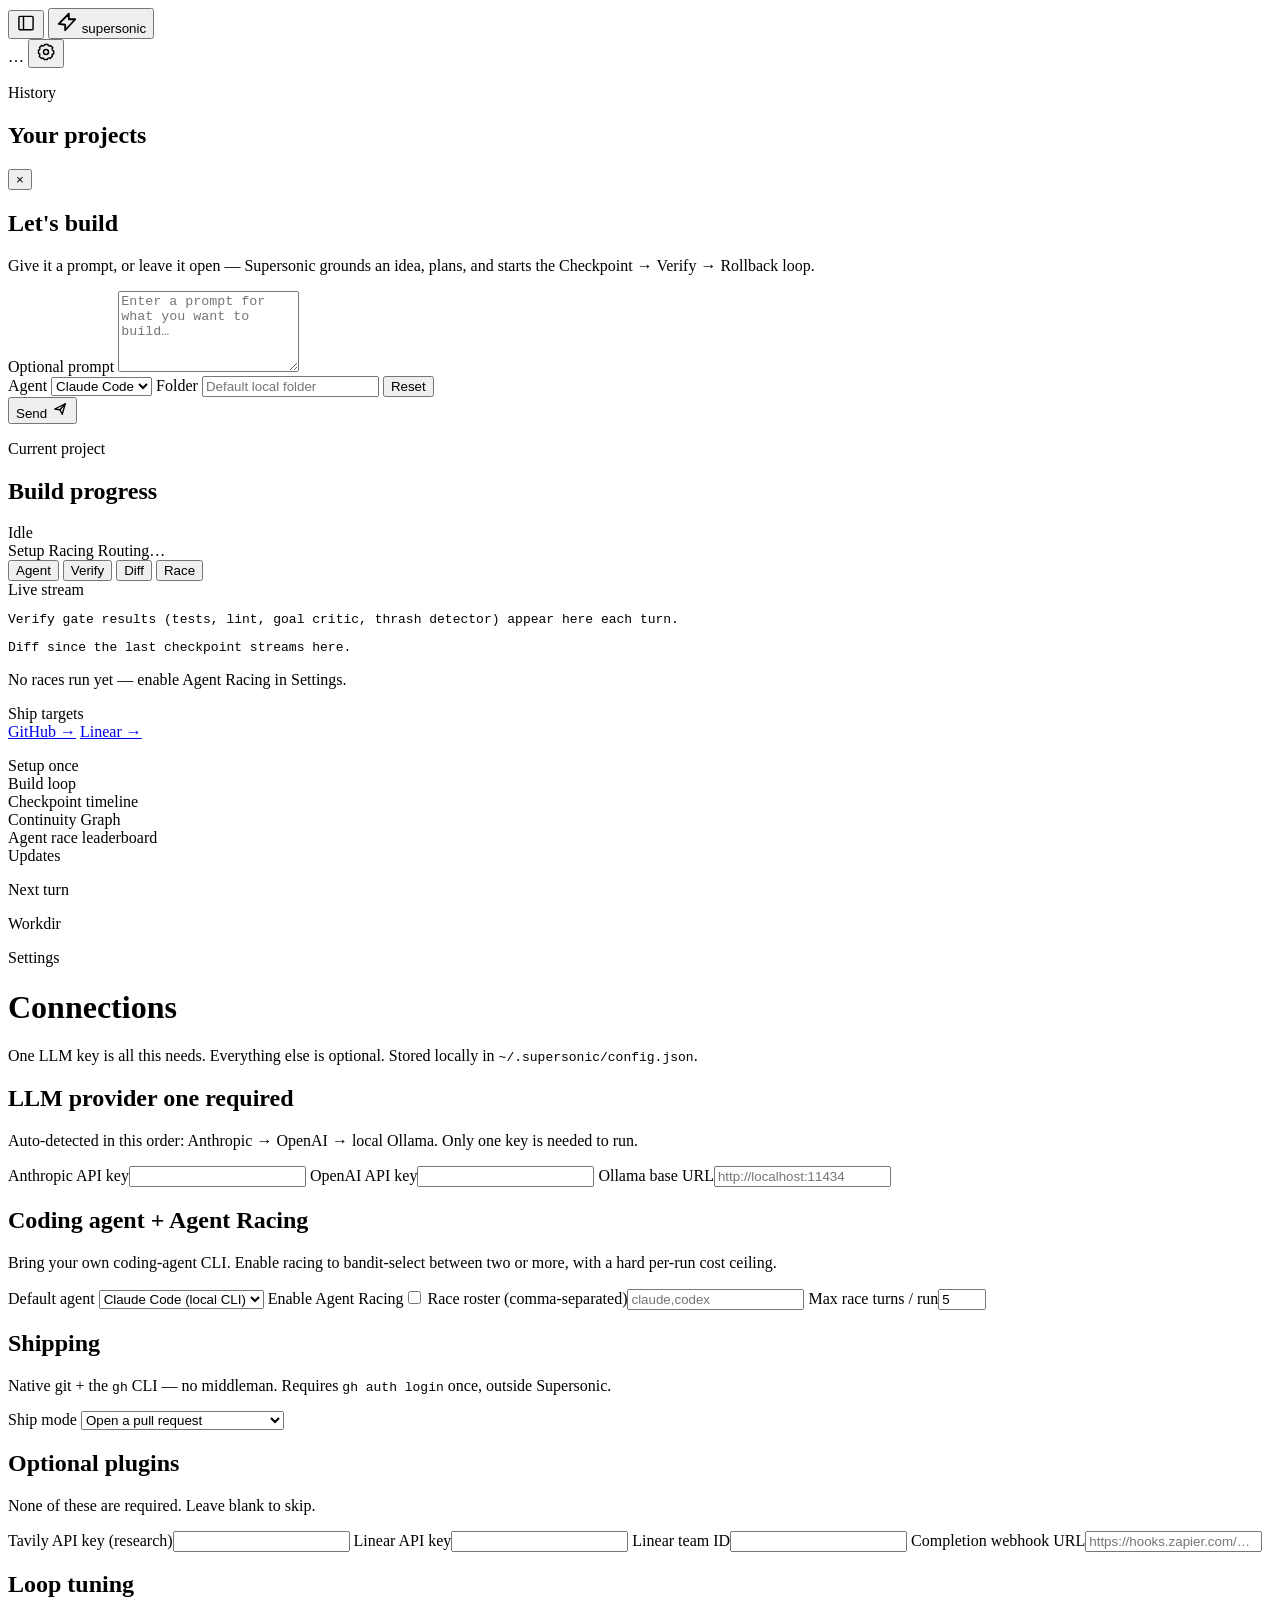
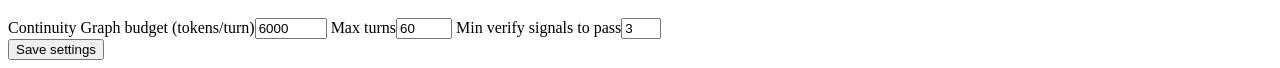
==== app/dashboard.html @ 6837516e "Supersonic: Checkpoint/Verify/Rollback loop, Continuity Graph memory, Bandit-Gated Agent Racing" ====
<!DOCTYPE html>
<html lang="en">
<head>
  <meta charset="UTF-8" />
  <meta name="viewport" content="width=device-width, initial-scale=1.0" />
  <title>Supersonic</title>
  <meta name="theme-color" content="rgb(251,251,248)" />
  <link rel="stylesheet" href="/assets/css/style.css?v=2" />
  <link rel="stylesheet" href="/assets/css/sonic.css?v=1" />
  <link rel="stylesheet" href="/assets/css/dashboard.css?v=1" />
  <link rel="stylesheet" href="/assets/css/dashboard-refresh.css?v=1" />
  <link rel="icon" href="data:image/svg+xml,<svg xmlns='http://www.w3.org/2000/svg' viewBox='0 0 24 24'><path d='M3 14 L14 3 L14 9 L21 9 L10 21 L10 15 Z' fill='%23ff6a3d'/></svg>" />
</head>
<body class="sn-dash">
  <div id="toast-root" class="sn-toast-root" aria-live="polite"></div>

  <header class="sn-topbar">
    <button type="button" id="sidebar-toggle" class="sn-icon-btn" aria-label="Open project history" aria-controls="project-sidebar" aria-expanded="false">
      <svg viewBox="0 0 24 24" width="20" height="20" fill="none" stroke="currentColor" stroke-width="1.7" aria-hidden="true">
        <rect x="3.5" y="4" width="17" height="16" rx="1"/><path d="M9 4v16"/>
      </svg>
    </button>

    <button type="button" class="sn-topbar-logo sn-nav-btn active" data-view="loop" aria-label="Go to build workspace">
      <svg viewBox="0 0 24 24" width="22" height="22" fill="none" stroke="currentColor" stroke-width="2" stroke-linecap="round" stroke-linejoin="round" aria-hidden="true">
        <path d="M3 14 L14 3 L14 9 L21 9 L10 21 L10 15 Z"/>
      </svg>
      <span class="sn-logo-text">supersonic</span>
    </button>

    <div class="sn-topbar-right">
      <div id="pillar-dots" class="sn-pillar-dots" title="Readiness"></div>
      <span id="health-badge" class="sn-badge">…</span>
      <button type="button" class="sn-icon-btn sn-nav-btn" data-view="settings" aria-label="Open settings" title="Settings">
        <svg viewBox="0 0 24 24" width="20" height="20" fill="none" stroke="currentColor" stroke-width="1.7" stroke-linecap="round" stroke-linejoin="round" aria-hidden="true">
          <circle cx="12" cy="12" r="3"/><path d="M19.4 15a1.7 1.7 0 0 0 .34 1.88l.06.06-2.83 2.83-.06-.06A1.7 1.7 0 0 0 15 19.4a1.7 1.7 0 0 0-1 .6 1.7 1.7 0 0 0-.4 1.1V21h-4v-.09A1.7 1.7 0 0 0 8.6 19.4a1.7 1.7 0 0 0-1.88.34l-.06.06-2.83-2.83.06-.06A1.7 1.7 0 0 0 4.6 15a1.7 1.7 0 0 0-.6-1 1.7 1.7 0 0 0-1.1-.4H3v-4h.09A1.7 1.7 0 0 0 4.6 8.6a1.7 1.7 0 0 0-.34-1.88l-.06-.06 2.83-2.83.06.06A1.7 1.7 0 0 0 9 4.6a1.7 1.7 0 0 0 1-.6 1.7 1.7 0 0 0 .4-1.1V3h4v.09A1.7 1.7 0 0 0 15.4 4.6a1.7 1.7 0 0 0 1.88-.34l.06-.06 2.83 2.83-.06.06A1.7 1.7 0 0 0 19.4 9c.18.37.39.72.6 1 .29.38.64.4 1.1.4h.09v4h-.09a1.7 1.7 0 0 0-1.7.6Z"/>
        </svg>
      </button>
    </div>
  </header>

  <aside id="project-sidebar" class="sn-sidebar" aria-hidden="true">
    <div class="sn-sidebar-head">
      <div>
        <p class="sn-sidebar-kicker">History</p>
        <h2>Your projects</h2>
      </div>
      <button type="button" id="sidebar-close" class="sn-icon-btn" aria-label="Close project history">×</button>
    </div>
    <ul id="project-list" class="sn-project-list"></ul>
  </aside>

  <div id="view-loop" class="sn-view">
    <main class="sn-main">
      <section class="loop-composer">
        <div class="loop-composer-intro">
          <h1>Let's build</h1>
          <p>Give it a prompt, or leave it open — Supersonic grounds an idea, plans, and starts the Checkpoint → Verify → Rollback loop.</p>
        </div>

        <div class="loop-prompt-shell">
          <label class="sn-label" for="loop-prompt">Optional prompt</label>
          <textarea id="loop-prompt" class="sn-textarea" rows="5" placeholder="Enter a prompt for what you want to build…"></textarea>

          <div class="loop-prompt-footer">
            <div class="loop-compact-options">
              <label class="loop-compact-field" for="project-agent">
                <span>Agent</span>
                <select id="project-agent" class="sn-select">
                  <option value="claude">Claude Code</option>
                  <option value="codex">Codex</option>
                  <option value="opencode">OpenCode</option>
                  <option value="cursor">Cursor Agent</option>
                  <option value="aider">Aider</option>
                </select>
              </label>
              <label class="loop-compact-field loop-folder-field" for="loop-folder">
                <span>Folder</span>
                <input type="text" id="loop-folder" class="sn-input" placeholder="Default local folder" />
              </label>
              <button type="button" id="loop-folder-clear" class="sn-text-btn" title="Use default folder">Reset</button>
            </div>

            <button type="button" id="loop-btn" class="sn-send-btn" aria-label="Start build">
              <span class="sn-btn-label">Send</span>
              <svg viewBox="0 0 24 24" width="18" height="18" fill="none" stroke="currentColor" stroke-width="1.8" stroke-linecap="round" stroke-linejoin="round" aria-hidden="true">
                <path d="m5 12 14-7-4 14-3-6-7-1Z"/><path d="m12 13 7-8"/>
              </svg>
            </button>
          </div>
        </div>
      </section>

      <section id="run-workspace" class="sn-run-workspace hidden">
        <div class="sn-run-heading">
          <div>
            <p class="sn-run-eyebrow">Current project</p>
            <h2>Build progress</h2>
          </div>
          <span id="live-status" class="sn-live-status">Idle</span>
        </div>

        <div id="run-progress" class="sn-run-progress hidden" role="progressbar" aria-valuemin="0" aria-valuemax="100">
          <div id="run-progress-fill" class="sn-run-progress-fill"></div>
        </div>

        <div id="mission-strip" class="sn-mission-strip hidden">
          <span id="mission-research" class="sn-mission-chip">Setup</span>
          <span id="mission-race" class="sn-mission-chip hidden">Racing</span>
          <span id="mission-route" class="sn-mission-chip sn-mission-route">Routing…</span>
        </div>

        <section class="sn-live" id="live-section">
          <div class="sn-live-grid">
            <div class="sn-live-primary">
              <div id="mission-panes" class="sn-mission-panes hidden">
                <div class="sn-mission-tabs" role="tablist">
                  <button type="button" class="sn-mtab active" data-pane="agent" role="tab">Agent</button>
                  <button type="button" class="sn-mtab" data-pane="verify" role="tab">Verify</button>
                  <button type="button" class="sn-mtab" data-pane="diff" role="tab">Diff</button>
                  <button type="button" class="sn-mtab" data-pane="race" role="tab">Race</button>
                </div>
                <div id="pane-agent" class="sn-mpane" role="tabpanel">
                  <div id="agent-panel" class="sn-agent-panel">
                    <div class="sn-agent-head">
                      <span class="sn-agent-title"><span id="agent-live-dot" class="sn-agent-dot hidden"></span> Live stream</span>
                      <span id="agent-tool" class="sn-agent-tool"></span>
                    </div>
                    <pre id="agent-log" class="sn-agent-log"></pre>
                  </div>
                </div>
                <div id="pane-verify" class="sn-mpane hidden" role="tabpanel">
                  <pre id="verify-log" class="sn-agent-log sn-pane-placeholder">Verify gate results (tests, lint, goal critic, thrash detector) appear here each turn.</pre>
                </div>
                <div id="pane-diff" class="sn-mpane hidden" role="tabpanel">
                  <pre id="diff-log" class="sn-agent-log sn-pane-placeholder">Diff since the last checkpoint streams here.</pre>
                </div>
                <div id="pane-race" class="sn-mpane hidden" role="tabpanel">
                  <div id="race-log" class="sn-race-log"><p class="sn-dim">No races run yet — enable Agent Racing in Settings.</p></div>
                </div>
              </div>

              <div id="tracking-panel" class="sn-tracking-panel hidden">
                <div class="sn-panel-title">Ship targets</div>
                <div class="sn-tracking-links">
                  <a id="link-github" href="#" target="_blank" rel="noopener" class="sn-track-btn sn-track-github hidden">GitHub →</a>
                  <a id="link-linear" href="#" target="_blank" rel="noopener" class="sn-track-btn sn-track-linear hidden">Linear →</a>
                </div>
                <p id="tracking-detail" class="sn-tracking-detail"></p>
              </div>
            </div>

            <div class="sn-live-secondary">
              <div id="setup-section" class="sn-phase-section">
                <div class="sn-phase-label">Setup <span class="sn-phase-hint">once</span></div>
                <div id="setup-timeline" class="sn-timeline"></div>
              </div>
              <div id="loop-section" class="sn-phase-section hidden">
                <div class="sn-phase-label">Build loop <span id="loop-turn-label" class="sn-phase-hint"></span></div>
                <div id="loop-timeline" class="sn-timeline"></div>
              </div>

              <div id="checkpoint-panel" class="sn-checkpoint-panel hidden">
                <div class="sn-panel-title">Checkpoint timeline</div>
                <div id="checkpoint-track" class="sn-checkpoint-track"></div>
              </div>

              <div id="ledger-panel" class="sn-ledger-panel hidden">
                <div class="sn-panel-title">Continuity Graph <span id="ledger-stat" class="sn-phase-hint"></span></div>
                <div id="ledger-list" class="sn-ledger-list"></div>
              </div>

              <div id="race-panel" class="sn-race-panel hidden">
                <div class="sn-panel-title">Agent race leaderboard</div>
                <div id="race-leaderboard" class="sn-race-leaderboard"></div>
              </div>

              <div id="playbook-panel" class="sn-playbook-panel hidden">
                <div class="sn-panel-title">Updates</div>
                <ul id="play-by-play" class="sn-playbook"></ul>
              </div>
              <div id="planner-panel" class="sn-planner-panel hidden">
                <div class="sn-panel-title">Next turn</div>
                <ul id="follow-up-list" class="sn-follow-list"></ul>
              </div>
            </div>
          </div>
        </section>

        <section class="sn-files hidden" id="files-section">
          <div class="sn-panel-title">Workdir</div>
          <ul id="file-list" class="sn-file-list"></ul>
        </section>
      </section>
    </main>
  </div>

  <div id="view-settings" class="sn-view hidden">
    <main class="sn-page-wrap sn-page-narrow">
      <header class="sn-page-header">
        <p class="sn-page-eyebrow">Settings</p>
        <h1>Connections</h1>
        <p class="sn-page-lead">One LLM key is all this needs. Everything else is optional. Stored locally in <code>~/.supersonic/config.json</code>.</p>
        <div id="keys-pillar-bar" class="sn-keys-pillar-bar"></div>
      </header>
      <form id="secrets-form" class="sn-keys-form">
        <section class="sn-keys-card">
          <h2>LLM provider <span class="sn-req-tag">one required</span></h2>
          <p class="sn-keys-desc">Auto-detected in this order: Anthropic → OpenAI → local Ollama. Only one key is needed to run.</p>
          <div class="sn-keys-grid">
            <label class="sn-key-field"><span>Anthropic API key</span><input name="anthropic_api_key" type="password" autocomplete="off" /></label>
            <label class="sn-key-field"><span>OpenAI API key</span><input name="openai_api_key" type="password" autocomplete="off" /></label>
            <label class="sn-key-field"><span>Ollama base URL</span><input name="ollama_base_url" type="text" placeholder="http://localhost:11434" /></label>
          </div>
        </section>

        <section class="sn-keys-card">
          <h2>Coding agent + Agent Racing</h2>
          <p class="sn-keys-desc">Bring your own coding-agent CLI. Enable racing to bandit-select between two or more, with a hard per-run cost ceiling.</p>
          <div class="sn-keys-grid">
            <label class="sn-key-field"><span>Default agent</span>
              <select name="default_agent">
                <option value="claude">Claude Code (local CLI)</option>
                <option value="codex">Codex (local CLI)</option>
                <option value="opencode">OpenCode</option>
                <option value="cursor">Cursor Agent</option>
                <option value="aider">Aider</option>
              </select>
            </label>
            <label class="sn-key-field sn-key-checkbox"><span>Enable Agent Racing</span><input name="race_enabled" type="checkbox" /></label>
            <label class="sn-key-field"><span>Race roster (comma-separated)</span><input name="race_agents" type="text" placeholder="claude,codex" /></label>
            <label class="sn-key-field"><span>Max race turns / run</span><input name="max_race_turns" type="number" min="0" max="60" value="5" /></label>
          </div>
        </section>

        <section class="sn-keys-card">
          <h2>Shipping</h2>
          <p class="sn-keys-desc">Native git + the <code>gh</code> CLI — no middleman. Requires <code>gh auth login</code> once, outside Supersonic.</p>
          <div class="sn-keys-grid">
            <label class="sn-key-field"><span>Ship mode</span>
              <select name="ship_mode">
                <option value="pr">Open a pull request</option>
                <option value="push">Push straight to default branch</option>
              </select>
            </label>
          </div>
        </section>

        <section class="sn-keys-card">
          <h2>Optional plugins</h2>
          <p class="sn-keys-desc">None of these are required. Leave blank to skip.</p>
          <div class="sn-keys-grid">
            <label class="sn-key-field"><span>Tavily API key (research)</span><input name="tavily_api_key" type="password" autocomplete="off" /></label>
            <label class="sn-key-field"><span>Linear API key</span><input name="linear_api_key" type="password" autocomplete="off" /></label>
            <label class="sn-key-field"><span>Linear team ID</span><input name="linear_team_id" type="text" /></label>
            <label class="sn-key-field sn-key-field-wide"><span>Completion webhook URL</span><input name="notify_webhook_url" type="text" placeholder="https://hooks.zapier.com/…" /></label>
          </div>
        </section>

        <section class="sn-keys-card">
          <h2>Loop tuning</h2>
          <div class="sn-keys-grid">
            <label class="sn-key-field"><span>Continuity Graph budget (tokens/turn)</span><input name="ledger_context_budget" type="number" min="500" max="30000" value="6000" /></label>
            <label class="sn-key-field"><span>Max turns</span><input name="max_turn_budget" type="number" min="1" max="200" value="60" /></label>
            <label class="sn-key-field"><span>Min verify signals to pass</span><input name="verify_min_signals_pass" type="number" min="1" max="4" value="3" /></label>
          </div>
        </section>

        <div class="sn-keys-actions">
          <button type="submit" class="sn-btn sn-btn-primary">Save settings</button>
          <span id="secrets-status" class="sn-keys-status"></span>
        </div>
      </form>
    </main>
  </div>

  <script src="/assets/js/dashboard.js?v=1"></script>
  <script src="/assets/js/dashboard-shell.js?v=1"></script>
</body>
</html>
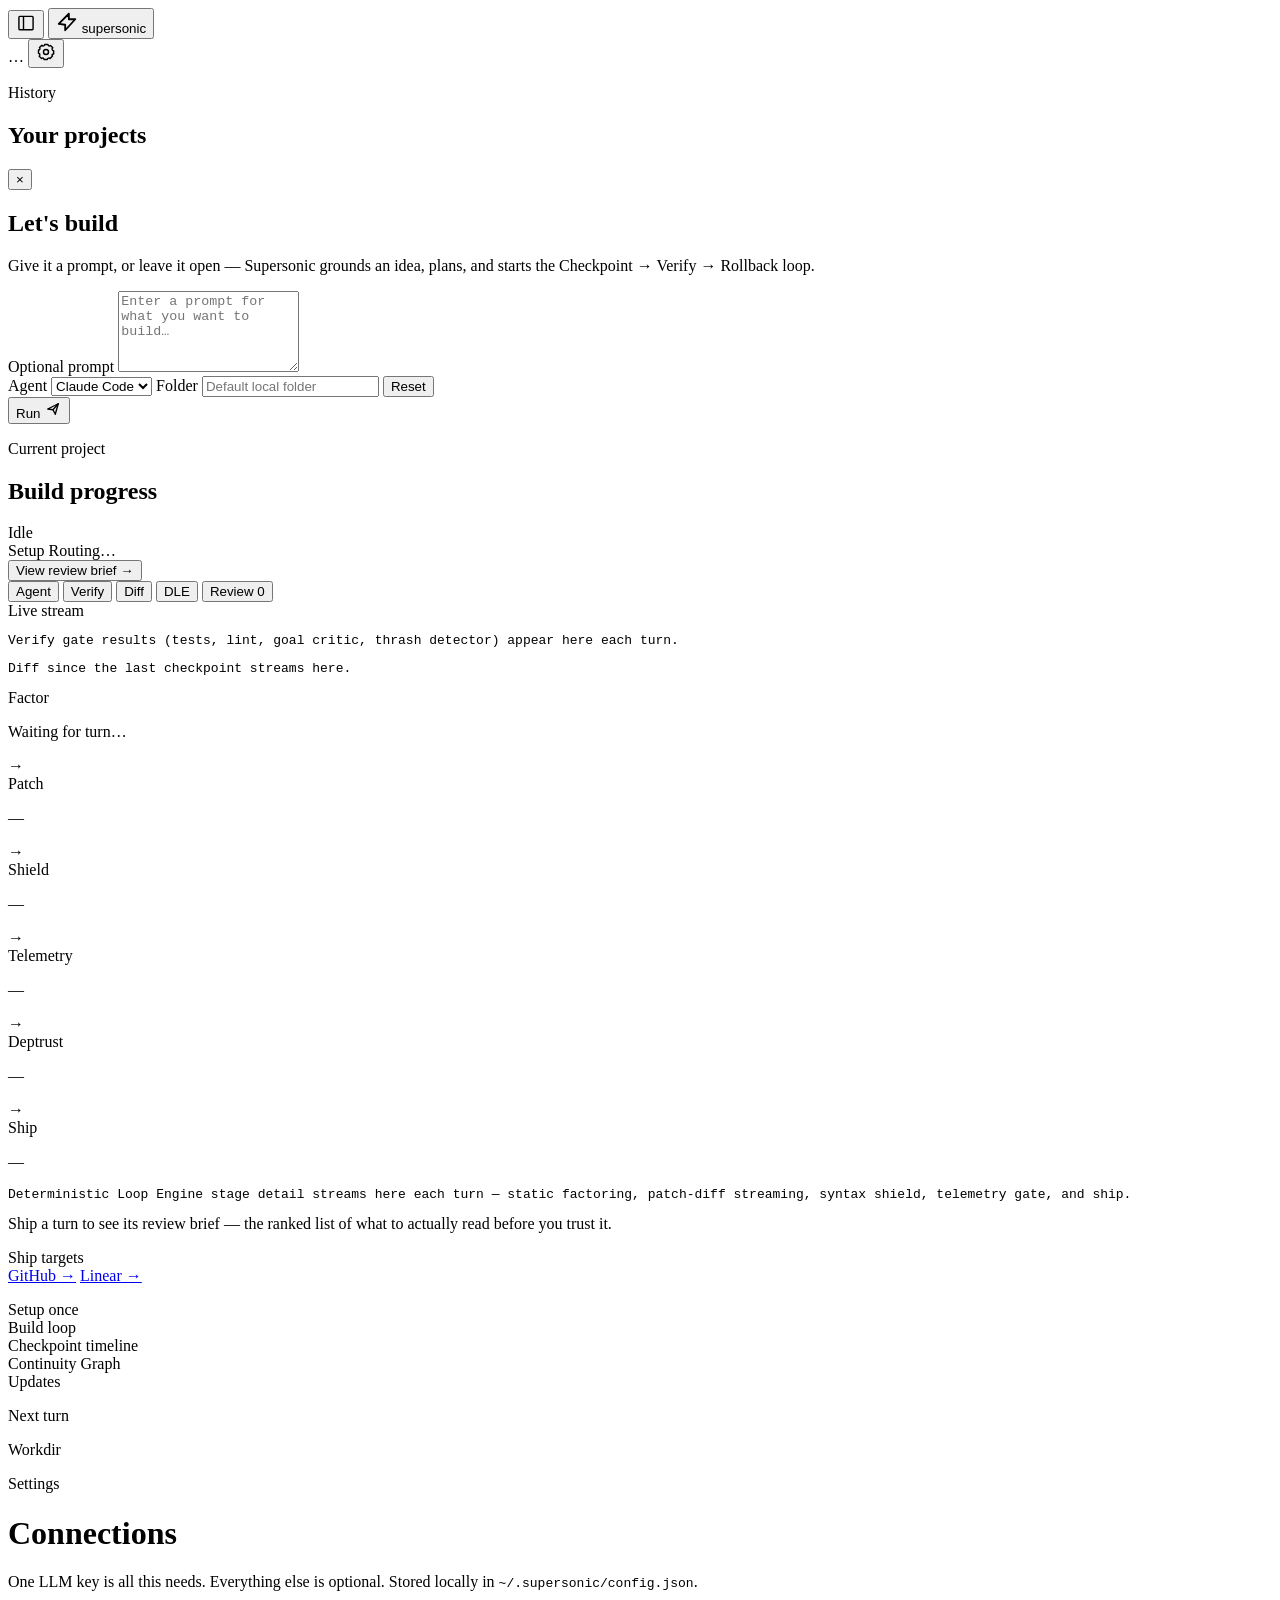
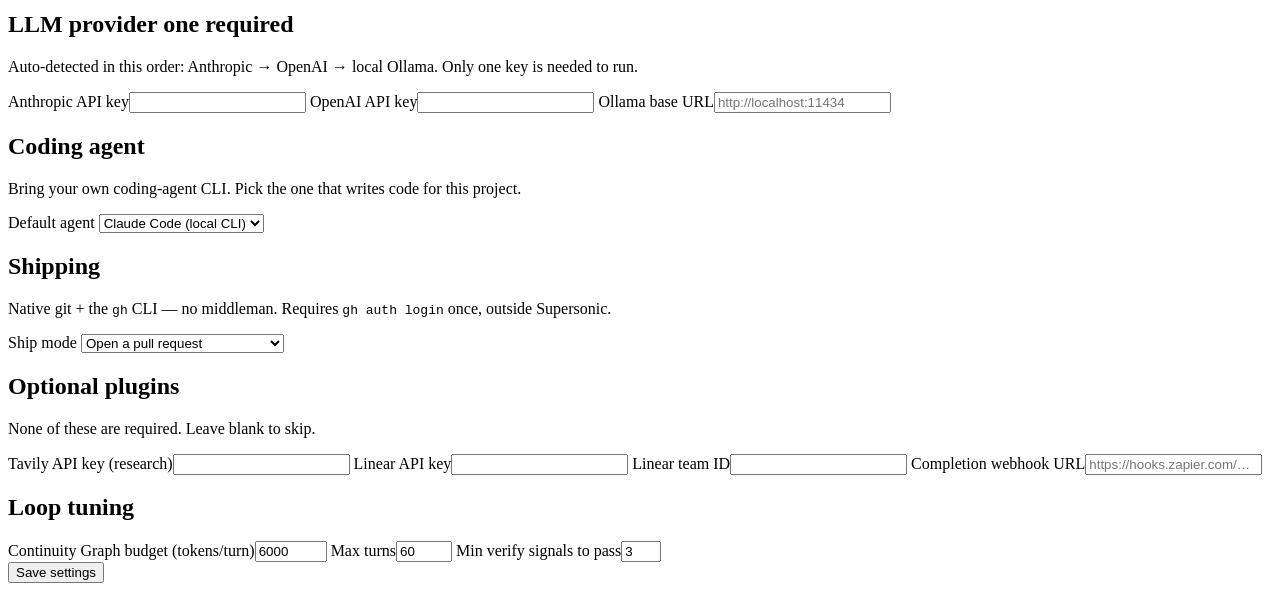
==== commit fcebee98: "Supersonic: Dependency Trust Gate, Review Risk, Checkpoint/Verify/Rollback, warm UI redesign - Add D" ====
--- a/app/dashboard.html
+++ b/app/dashboard.html
@@ -4,12 +4,15 @@
   <meta charset="UTF-8" />
   <meta name="viewport" content="width=device-width, initial-scale=1.0" />
   <title>Supersonic</title>
-  <meta name="theme-color" content="rgb(251,251,248)" />
-  <link rel="stylesheet" href="/assets/css/style.css?v=2" />
-  <link rel="stylesheet" href="/assets/css/sonic.css?v=1" />
-  <link rel="stylesheet" href="/assets/css/dashboard.css?v=1" />
+  <meta name="theme-color" content="#fbf9f6" />
+  <link rel="preconnect" href="https://fonts.googleapis.com" />
+  <link rel="preconnect" href="https://fonts.gstatic.com" crossorigin />
+  <link href="https://fonts.googleapis.com/css2?family=Geist:wght@400;500;600;700&family=Geist+Mono:wght@400;500;600&display=swap" rel="stylesheet" />
+  <link rel="stylesheet" href="/assets/css/style.css?v=5" />
+  <link rel="stylesheet" href="/assets/css/sonic.css?v=3" />
+  <link rel="stylesheet" href="/assets/css/dashboard.css?v=2" />
   <link rel="stylesheet" href="/assets/css/dashboard-refresh.css?v=1" />
-  <link rel="icon" href="data:image/svg+xml,<svg xmlns='http://www.w3.org/2000/svg' viewBox='0 0 24 24'><path d='M3 14 L14 3 L14 9 L21 9 L10 21 L10 15 Z' fill='%23ff6a3d'/></svg>" />
+  <link rel="icon" href="data:image/svg+xml,<svg xmlns='http://www.w3.org/2000/svg' viewBox='0 0 24 24'><path d='M3 14 L14 3 L14 9 L21 9 L10 21 L10 15 Z' fill='%23e2542a'/></svg>" />
 </head>
 <body class="sn-dash">
   <div id="toast-root" class="sn-toast-root" aria-live="polite"></div>
@@ -82,7 +85,7 @@
             </div>
 
             <button type="button" id="loop-btn" class="sn-send-btn" aria-label="Start build">
-              <span class="sn-btn-label">Send</span>
+              <span class="sn-btn-label">Run</span>
               <svg viewBox="0 0 24 24" width="18" height="18" fill="none" stroke="currentColor" stroke-width="1.8" stroke-linecap="round" stroke-linejoin="round" aria-hidden="true">
                 <path d="m5 12 14-7-4 14-3-6-7-1Z"/><path d="m12 13 7-8"/>
               </svg>
@@ -106,8 +109,23 @@
 
         <div id="mission-strip" class="sn-mission-strip hidden">
           <span id="mission-research" class="sn-mission-chip">Setup</span>
-          <span id="mission-race" class="sn-mission-chip hidden">Racing</span>
           <span id="mission-route" class="sn-mission-chip sn-mission-route">Routing…</span>
+        </div>
+
+        <!--
+          Review Brief banner — the headline surface, not a buried tab. Every
+          shipped turn (one that passed the Verify gate) gets its changed files
+          ranked by verify/review_risk.py: blast radius, sensitive-path hits,
+          missing test coverage. This is the actual differentiator — it targets
+          the documented gap that AI coding tools generate faster than humans
+          can safely review, not another autonomy/speed claim. See the "review"
+          tab below for the full ranked list; this banner is the always-visible
+          summary of the latest shipped turn.
+        -->
+        <div id="review-banner" class="sn-review-banner hidden">
+          <span id="review-banner-icon" class="sn-review-banner-icon"></span>
+          <span id="review-banner-text" class="sn-review-banner-text"></span>
+          <button type="button" id="review-banner-btn" class="sn-review-banner-btn">View review brief →</button>
         </div>
 
         <section class="sn-live" id="live-section">
@@ -118,7 +136,8 @@
                   <button type="button" class="sn-mtab active" data-pane="agent" role="tab">Agent</button>
                   <button type="button" class="sn-mtab" data-pane="verify" role="tab">Verify</button>
                   <button type="button" class="sn-mtab" data-pane="diff" role="tab">Diff</button>
-                  <button type="button" class="sn-mtab" data-pane="race" role="tab">Race</button>
+                  <button type="button" class="sn-mtab" data-pane="dle" role="tab">DLE</button>
+                  <button type="button" class="sn-mtab" data-pane="review" role="tab">Review <span id="review-tab-badge" class="sn-mtab-badge hidden">0</span></button>
                 </div>
                 <div id="pane-agent" class="sn-mpane" role="tabpanel">
                   <div id="agent-panel" class="sn-agent-panel">
@@ -135,8 +154,59 @@
                 <div id="pane-diff" class="sn-mpane hidden" role="tabpanel">
                   <pre id="diff-log" class="sn-agent-log sn-pane-placeholder">Diff since the last checkpoint streams here.</pre>
                 </div>
-                <div id="pane-race" class="sn-mpane hidden" role="tabpanel">
-                  <div id="race-log" class="sn-race-log"><p class="sn-dim">No races run yet — enable Agent Racing in Settings.</p></div>
+                <div id="pane-dle" class="sn-mpane hidden" role="tabpanel">
+                  <!--
+                    Deterministic Loop Engine (DLE) pipeline — replaces the deleted Agent Racing panel.
+                    Each turn runs 5 stages before/around the agent write: Factor → Patch → Shield →
+                    Telemetry → Ship. Stage nodes below are driven by `dle_stage` events on the run's
+                    SSE stream (see the event-shape comment above `updateDleStage` in dashboard.js);
+                    the "ship" node also lights up from the existing `checkpoint` event so it works
+                    even before the backend emits a dedicated ship-stage event.
+                  -->
+                  <div id="dle-panel" class="sn-dle-panel">
+                    <div id="dle-track" class="sn-dle-track">
+                      <div class="sn-dle-stage" data-stage="factor">
+                        <div class="sn-dle-stage-head"><span class="sn-dle-stage-dot"></span><span class="sn-dle-stage-label">Factor</span></div>
+                        <p class="sn-dle-stage-detail">Waiting for turn…</p>
+                      </div>
+                      <span class="sn-dle-arrow">→</span>
+                      <div class="sn-dle-stage" data-stage="patch">
+                        <div class="sn-dle-stage-head"><span class="sn-dle-stage-dot"></span><span class="sn-dle-stage-label">Patch</span></div>
+                        <p class="sn-dle-stage-detail">—</p>
+                      </div>
+                      <span class="sn-dle-arrow">→</span>
+                      <div class="sn-dle-stage" data-stage="shield">
+                        <div class="sn-dle-stage-head"><span class="sn-dle-stage-dot"></span><span class="sn-dle-stage-label">Shield</span></div>
+                        <p class="sn-dle-stage-detail">—</p>
+                      </div>
+                      <span class="sn-dle-arrow">→</span>
+                      <div class="sn-dle-stage" data-stage="telemetry">
+                        <div class="sn-dle-stage-head"><span class="sn-dle-stage-dot"></span><span class="sn-dle-stage-label">Telemetry</span></div>
+                        <p class="sn-dle-stage-detail">—</p>
+                      </div>
+                      <span class="sn-dle-arrow">→</span>
+                      <div class="sn-dle-stage" data-stage="deptrust">
+                        <div class="sn-dle-stage-head"><span class="sn-dle-stage-dot"></span><span class="sn-dle-stage-label">Deptrust</span></div>
+                        <p class="sn-dle-stage-detail">—</p>
+                      </div>
+                      <span class="sn-dle-arrow">→</span>
+                      <div class="sn-dle-stage" data-stage="ship">
+                        <div class="sn-dle-stage-head"><span class="sn-dle-stage-dot"></span><span class="sn-dle-stage-label">Ship</span></div>
+                        <p class="sn-dle-stage-detail">—</p>
+                      </div>
+                    </div>
+                    <pre id="dle-log" class="sn-agent-log sn-pane-placeholder">Deterministic Loop Engine stage detail streams here each turn — static factoring, patch-diff streaming, syntax shield, telemetry gate, and ship.</pre>
+                  </div>
+                </div>
+                <div id="pane-review" class="sn-mpane hidden" role="tabpanel">
+                  <!--
+                    Review Brief — ranked list of changed files for the latest shipped turn,
+                    driven by "review_brief" events (see the contract comment above
+                    renderReviewBrief() in dashboard.js). Only turns that pass the Verify gate
+                    produce a brief; a rolled-back turn has nothing to review.
+                  -->
+                  <div id="review-summary" class="sn-review-summary sn-pane-placeholder">Ship a turn to see its review brief — the ranked list of what to actually read before you trust it.</div>
+                  <ul id="review-list" class="sn-review-list"></ul>
                 </div>
               </div>
 
@@ -168,11 +238,6 @@
               <div id="ledger-panel" class="sn-ledger-panel hidden">
                 <div class="sn-panel-title">Continuity Graph <span id="ledger-stat" class="sn-phase-hint"></span></div>
                 <div id="ledger-list" class="sn-ledger-list"></div>
-              </div>
-
-              <div id="race-panel" class="sn-race-panel hidden">
-                <div class="sn-panel-title">Agent race leaderboard</div>
-                <div id="race-leaderboard" class="sn-race-leaderboard"></div>
               </div>
 
               <div id="playbook-panel" class="sn-playbook-panel hidden">
@@ -215,8 +280,8 @@
         </section>
 
         <section class="sn-keys-card">
-          <h2>Coding agent + Agent Racing</h2>
-          <p class="sn-keys-desc">Bring your own coding-agent CLI. Enable racing to bandit-select between two or more, with a hard per-run cost ceiling.</p>
+          <h2>Coding agent</h2>
+          <p class="sn-keys-desc">Bring your own coding-agent CLI. Pick the one that writes code for this project.</p>
           <div class="sn-keys-grid">
             <label class="sn-key-field"><span>Default agent</span>
               <select name="default_agent">
@@ -227,9 +292,6 @@
                 <option value="aider">Aider</option>
               </select>
             </label>
-            <label class="sn-key-field sn-key-checkbox"><span>Enable Agent Racing</span><input name="race_enabled" type="checkbox" /></label>
-            <label class="sn-key-field"><span>Race roster (comma-separated)</span><input name="race_agents" type="text" placeholder="claude,codex" /></label>
-            <label class="sn-key-field"><span>Max race turns / run</span><input name="max_race_turns" type="number" min="0" max="60" value="5" /></label>
           </div>
         </section>
 
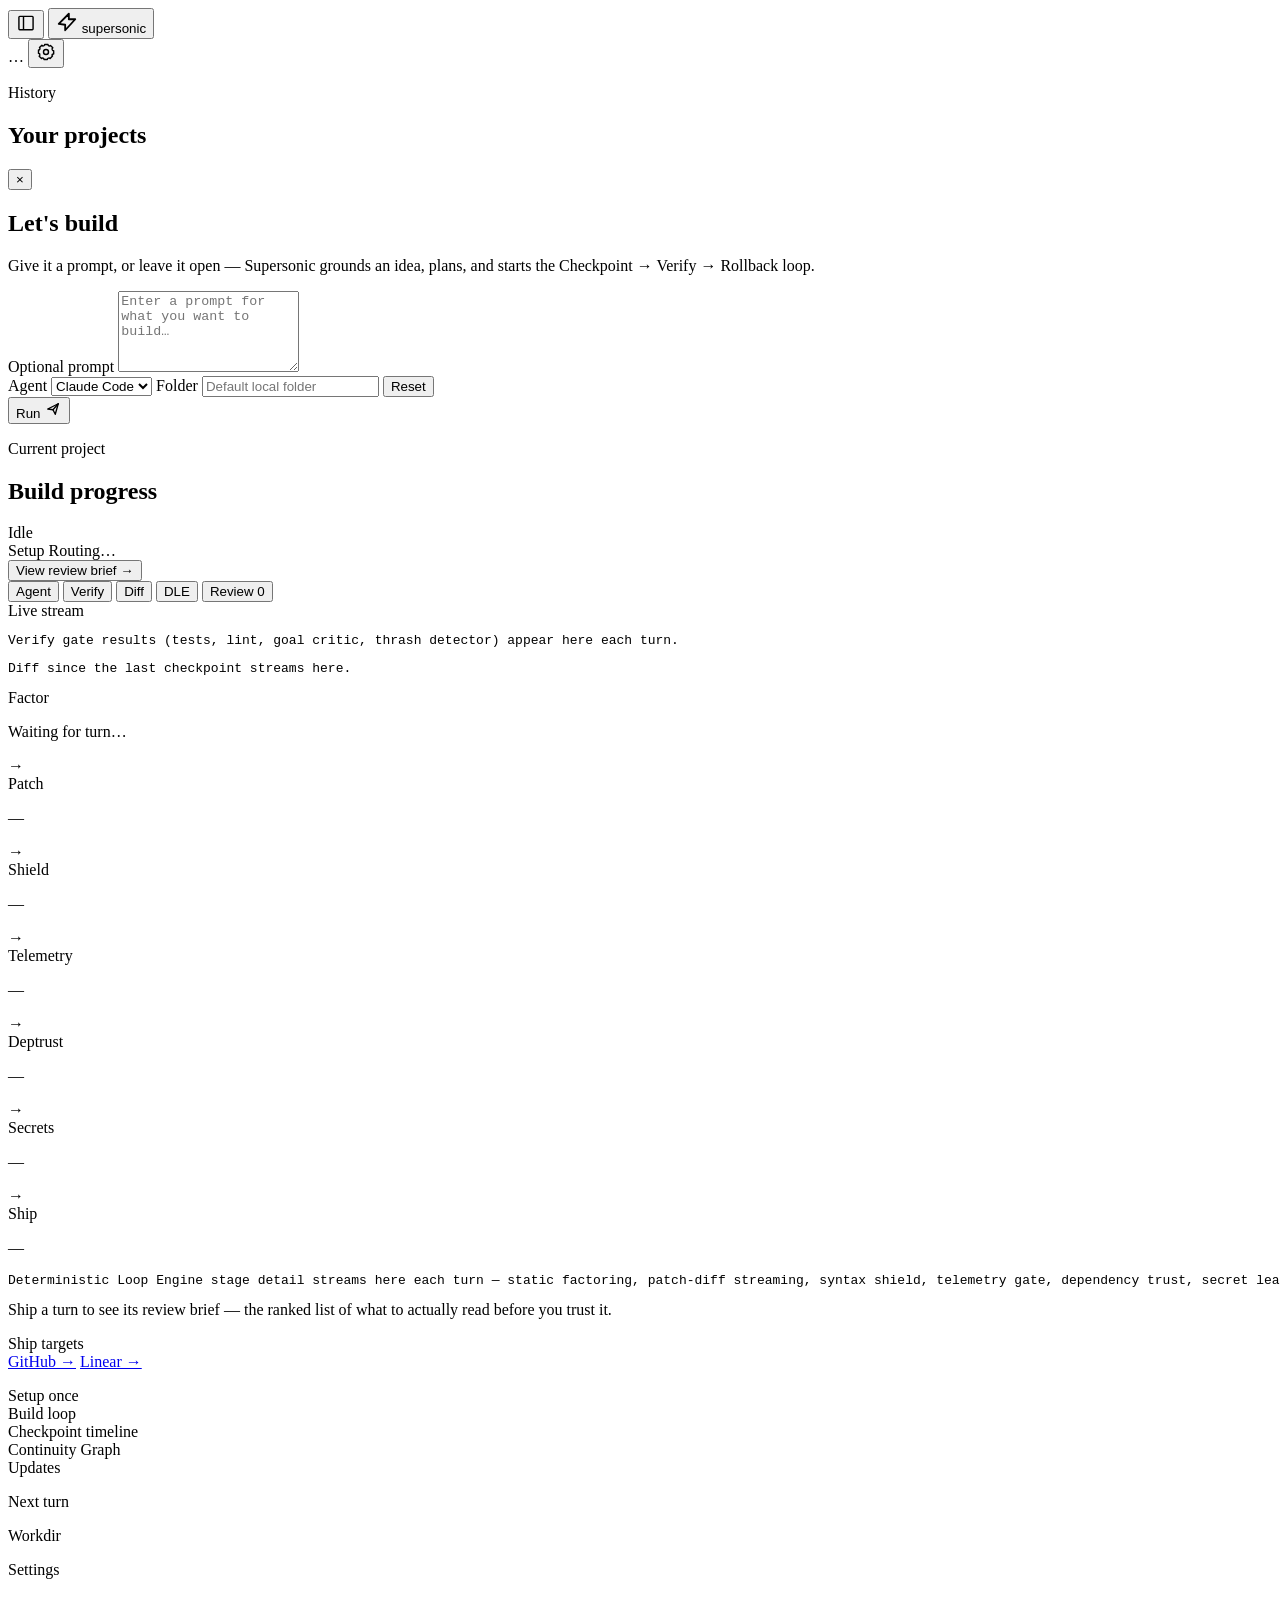
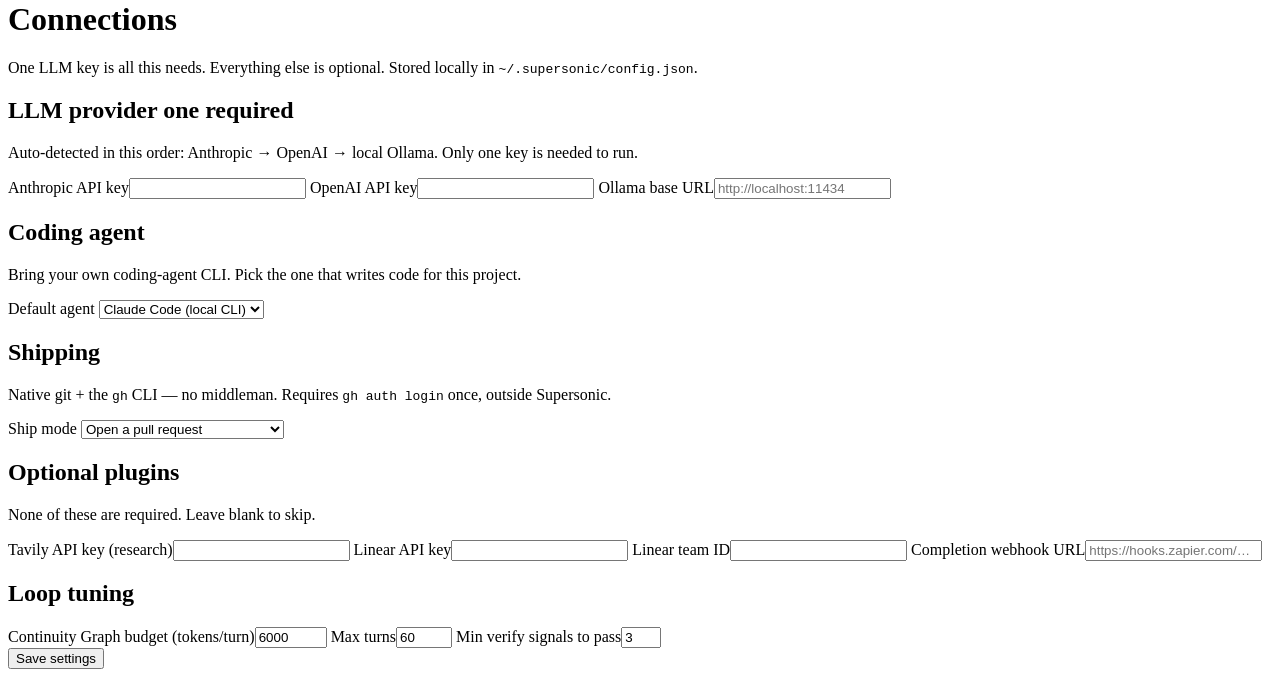
==== commit d229b490: "Secret Leak Gate, generalized QA corrective re-prompt, AST-based Review Risk blast radius - New pre-" ====
--- a/app/dashboard.html
+++ b/app/dashboard.html
@@ -157,8 +157,8 @@
                 <div id="pane-dle" class="sn-mpane hidden" role="tabpanel">
                   <!--
                     Deterministic Loop Engine (DLE) pipeline — replaces the deleted Agent Racing panel.
-                    Each turn runs 5 stages before/around the agent write: Factor → Patch → Shield →
-                    Telemetry → Ship. Stage nodes below are driven by `dle_stage` events on the run's
+                    Each turn runs 7 stages before/around the agent write: Factor → Patch → Shield →
+                    Telemetry → Deptrust → Secrets → Ship. Stage nodes below are driven by `dle_stage` events on the run's
                     SSE stream (see the event-shape comment above `updateDleStage` in dashboard.js);
                     the "ship" node also lights up from the existing `checkpoint` event so it works
                     even before the backend emits a dedicated ship-stage event.
@@ -190,12 +190,17 @@
                         <p class="sn-dle-stage-detail">—</p>
                       </div>
                       <span class="sn-dle-arrow">→</span>
+                      <div class="sn-dle-stage" data-stage="secretleak">
+                        <div class="sn-dle-stage-head"><span class="sn-dle-stage-dot"></span><span class="sn-dle-stage-label">Secrets</span></div>
+                        <p class="sn-dle-stage-detail">—</p>
+                      </div>
+                      <span class="sn-dle-arrow">→</span>
                       <div class="sn-dle-stage" data-stage="ship">
                         <div class="sn-dle-stage-head"><span class="sn-dle-stage-dot"></span><span class="sn-dle-stage-label">Ship</span></div>
                         <p class="sn-dle-stage-detail">—</p>
                       </div>
                     </div>
-                    <pre id="dle-log" class="sn-agent-log sn-pane-placeholder">Deterministic Loop Engine stage detail streams here each turn — static factoring, patch-diff streaming, syntax shield, telemetry gate, and ship.</pre>
+                    <pre id="dle-log" class="sn-agent-log sn-pane-placeholder">Deterministic Loop Engine stage detail streams here each turn — static factoring, patch-diff streaming, syntax shield, telemetry gate, dependency trust, secret leak gate, and ship.</pre>
                   </div>
                 </div>
                 <div id="pane-review" class="sn-mpane hidden" role="tabpanel">
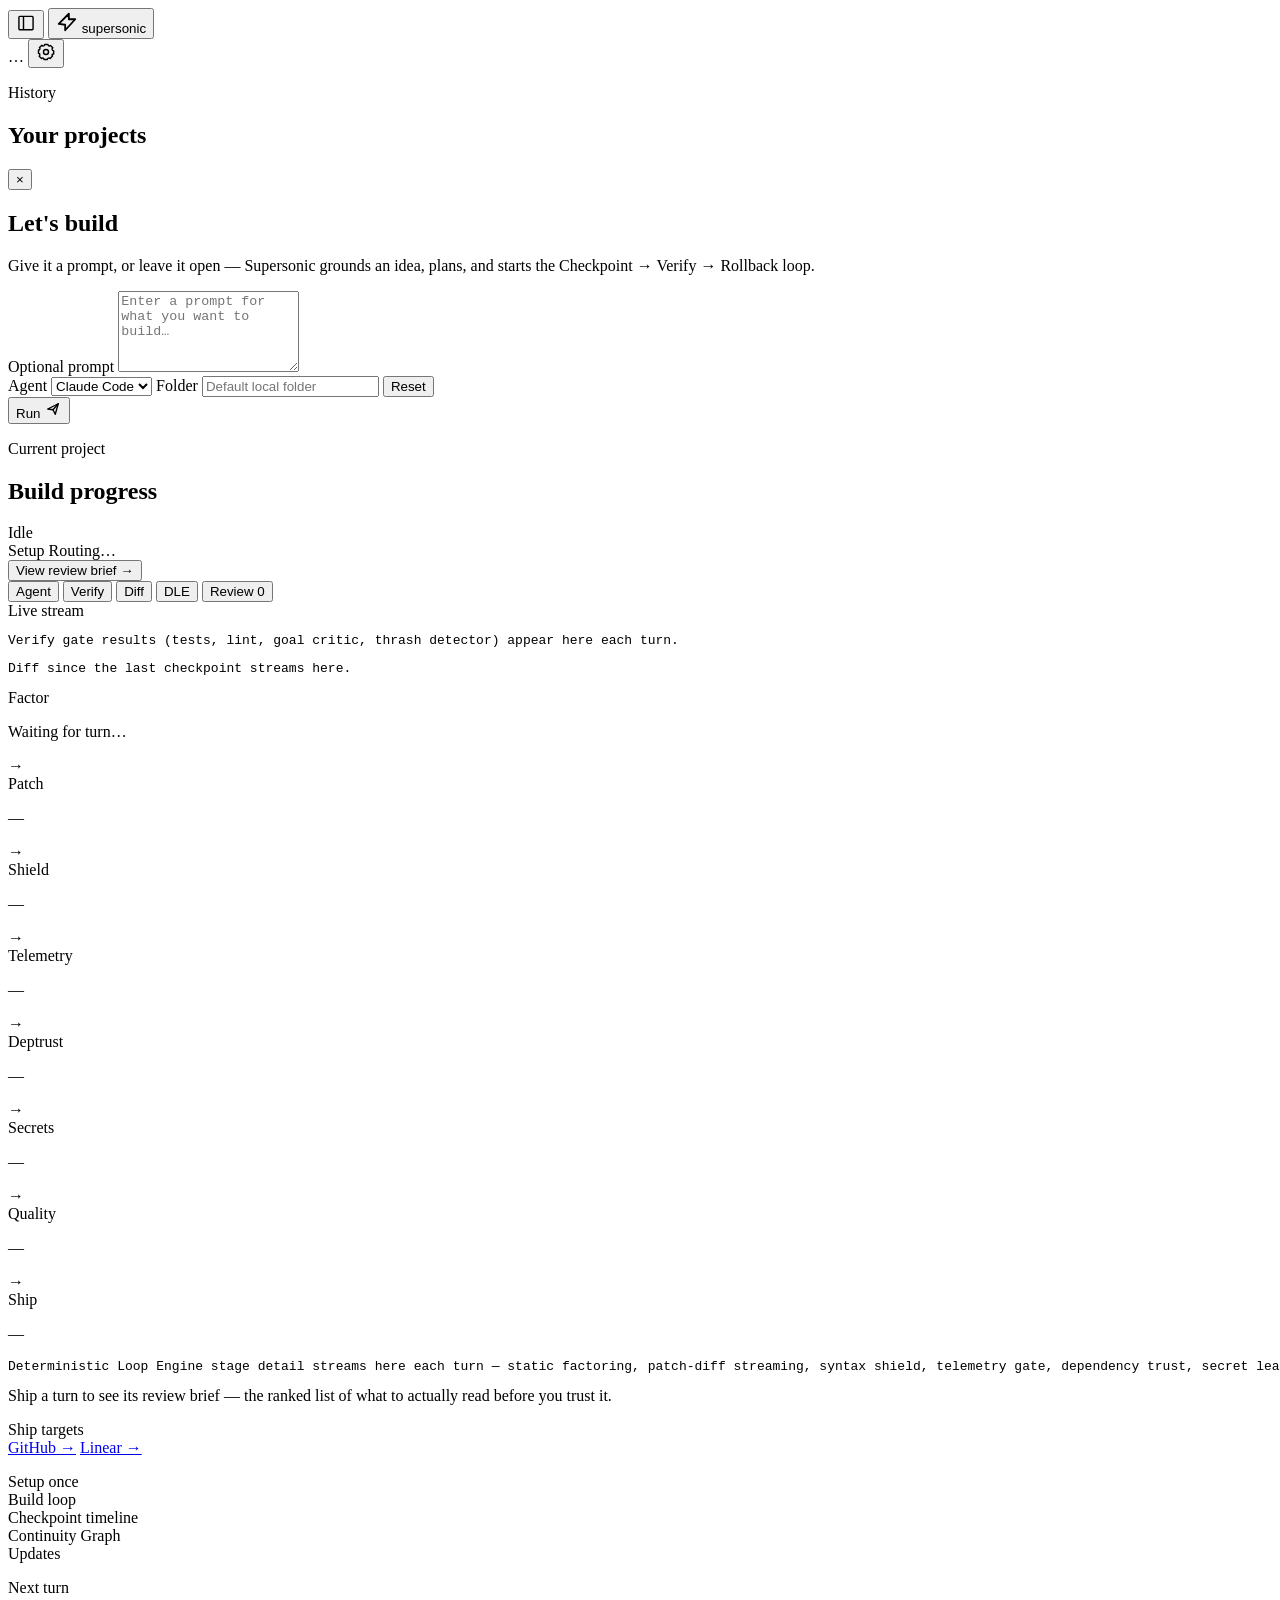
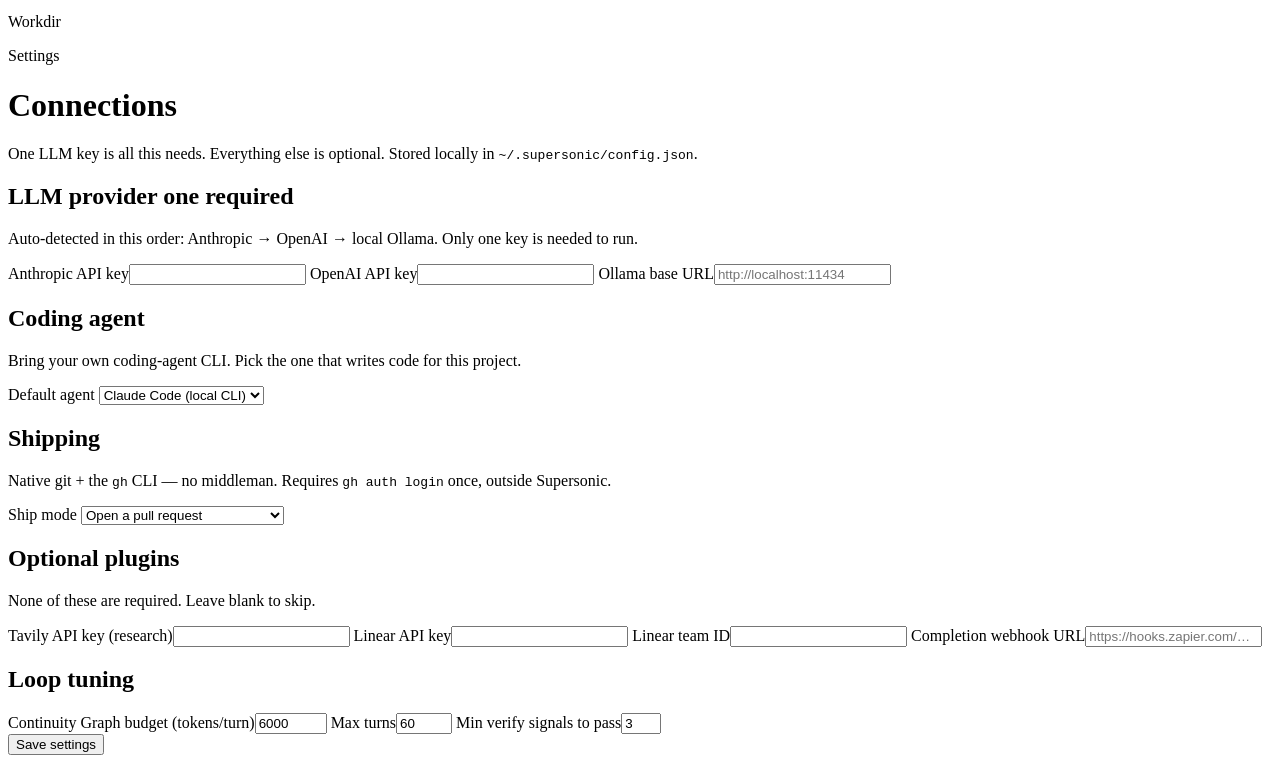
==== commit c500e3b6: "verify: add Test Quality Gate — scoped mutation testing as an eighth DLE signal New supersonic/verif" ====
--- a/app/dashboard.html
+++ b/app/dashboard.html
@@ -157,8 +157,8 @@
                 <div id="pane-dle" class="sn-mpane hidden" role="tabpanel">
                   <!--
                     Deterministic Loop Engine (DLE) pipeline — replaces the deleted Agent Racing panel.
-                    Each turn runs 7 stages before/around the agent write: Factor → Patch → Shield →
-                    Telemetry → Deptrust → Secrets → Ship. Stage nodes below are driven by `dle_stage` events on the run's
+                    Each turn runs 8 stages before/around the agent write: Factor → Patch → Shield →
+                    Telemetry → Deptrust → Secrets → Quality → Ship. Stage nodes below are driven by `dle_stage` events on the run's
                     SSE stream (see the event-shape comment above `updateDleStage` in dashboard.js);
                     the "ship" node also lights up from the existing `checkpoint` event so it works
                     even before the backend emits a dedicated ship-stage event.
@@ -195,12 +195,17 @@
                         <p class="sn-dle-stage-detail">—</p>
                       </div>
                       <span class="sn-dle-arrow">→</span>
+                      <div class="sn-dle-stage" data-stage="testquality">
+                        <div class="sn-dle-stage-head"><span class="sn-dle-stage-dot"></span><span class="sn-dle-stage-label">Quality</span></div>
+                        <p class="sn-dle-stage-detail">—</p>
+                      </div>
+                      <span class="sn-dle-arrow">→</span>
                       <div class="sn-dle-stage" data-stage="ship">
                         <div class="sn-dle-stage-head"><span class="sn-dle-stage-dot"></span><span class="sn-dle-stage-label">Ship</span></div>
                         <p class="sn-dle-stage-detail">—</p>
                       </div>
                     </div>
-                    <pre id="dle-log" class="sn-agent-log sn-pane-placeholder">Deterministic Loop Engine stage detail streams here each turn — static factoring, patch-diff streaming, syntax shield, telemetry gate, dependency trust, secret leak gate, and ship.</pre>
+                    <pre id="dle-log" class="sn-agent-log sn-pane-placeholder">Deterministic Loop Engine stage detail streams here each turn — static factoring, patch-diff streaming, syntax shield, telemetry gate, dependency trust, secret leak gate, test quality (mutation testing), and ship.</pre>
                   </div>
                 </div>
                 <div id="pane-review" class="sn-mpane hidden" role="tabpanel">
@@ -341,7 +346,7 @@
     </main>
   </div>
 
-  <script src="/assets/js/dashboard.js?v=1"></script>
+  <script src="/assets/js/dashboard.js?v=2"></script>
   <script src="/assets/js/dashboard-shell.js?v=1"></script>
 </body>
 </html>
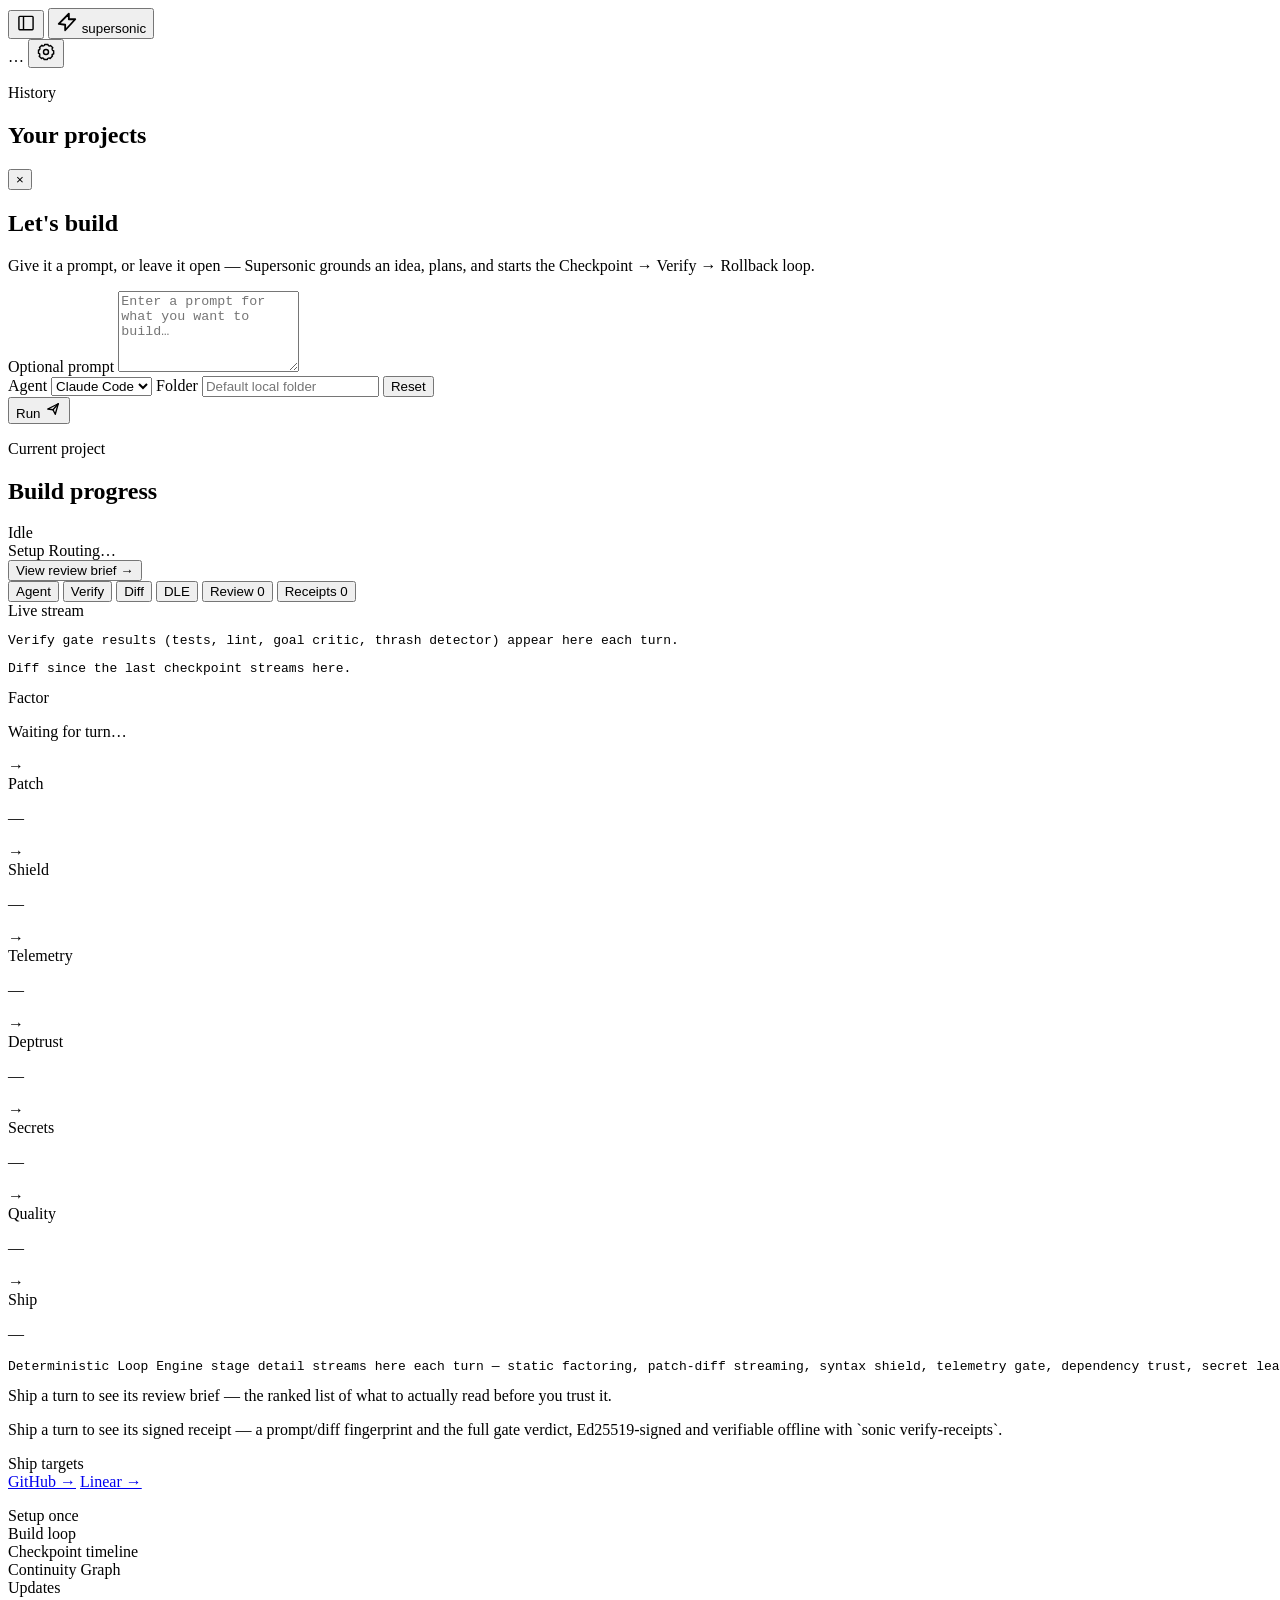
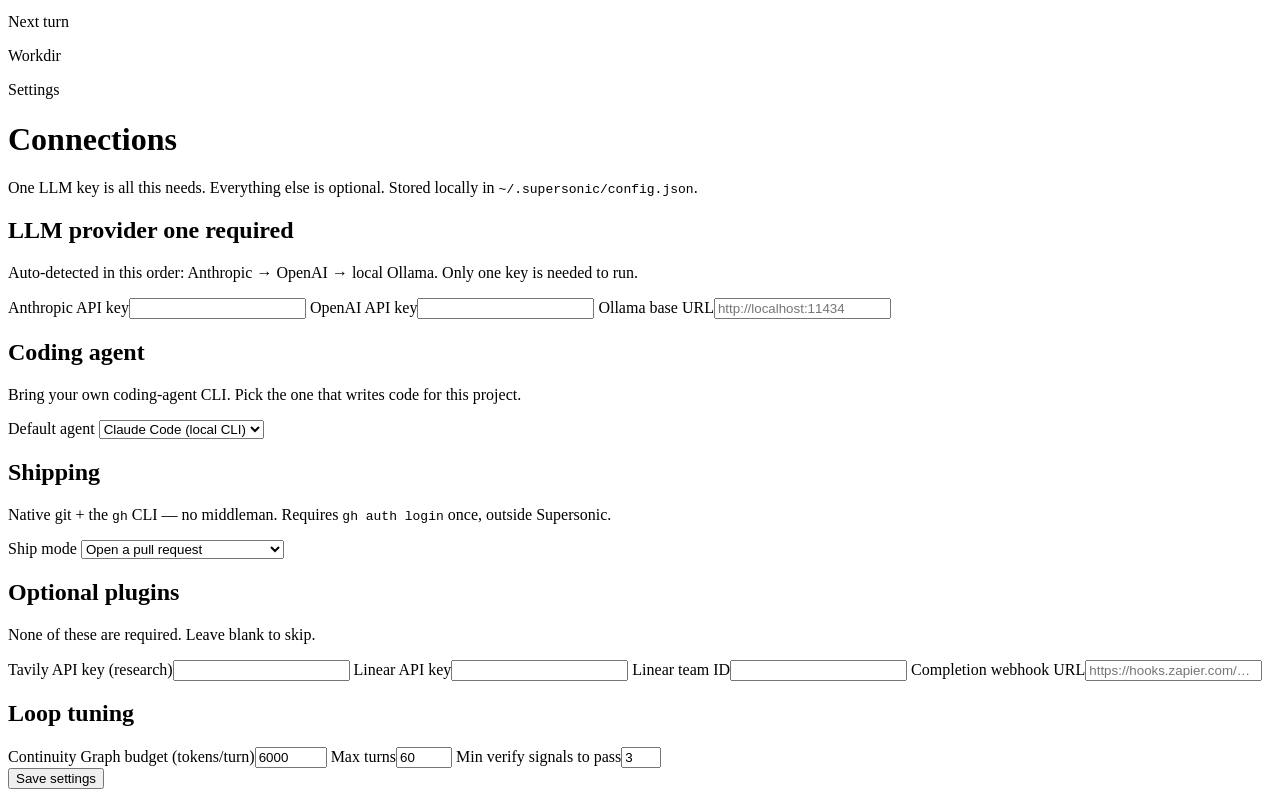
==== commit 1857a0c1: "verify: add Signed Turn Receipts — Ed25519-signed reproducibility attestation per shipped turn New s" ====
--- a/app/dashboard.html
+++ b/app/dashboard.html
@@ -10,7 +10,7 @@
   <link href="https://fonts.googleapis.com/css2?family=Geist:wght@400;500;600;700&family=Geist+Mono:wght@400;500;600&display=swap" rel="stylesheet" />
   <link rel="stylesheet" href="/assets/css/style.css?v=5" />
   <link rel="stylesheet" href="/assets/css/sonic.css?v=3" />
-  <link rel="stylesheet" href="/assets/css/dashboard.css?v=2" />
+  <link rel="stylesheet" href="/assets/css/dashboard.css?v=3" />
   <link rel="stylesheet" href="/assets/css/dashboard-refresh.css?v=1" />
   <link rel="icon" href="data:image/svg+xml,<svg xmlns='http://www.w3.org/2000/svg' viewBox='0 0 24 24'><path d='M3 14 L14 3 L14 9 L21 9 L10 21 L10 15 Z' fill='%23e2542a'/></svg>" />
 </head>
@@ -138,6 +138,7 @@
                   <button type="button" class="sn-mtab" data-pane="diff" role="tab">Diff</button>
                   <button type="button" class="sn-mtab" data-pane="dle" role="tab">DLE</button>
                   <button type="button" class="sn-mtab" data-pane="review" role="tab">Review <span id="review-tab-badge" class="sn-mtab-badge hidden">0</span></button>
+                  <button type="button" class="sn-mtab" data-pane="receipts" role="tab">Receipts <span id="receipts-tab-badge" class="sn-mtab-badge hidden">0</span></button>
                 </div>
                 <div id="pane-agent" class="sn-mpane" role="tabpanel">
                   <div id="agent-panel" class="sn-agent-panel">
@@ -218,6 +219,19 @@
                   <div id="review-summary" class="sn-review-summary sn-pane-placeholder">Ship a turn to see its review brief — the ranked list of what to actually read before you trust it.</div>
                   <ul id="review-list" class="sn-review-list"></ul>
                 </div>
+                <div id="pane-receipts" class="sn-mpane hidden" role="tabpanel">
+                  <!--
+                    Signed Turn Receipts — an Ed25519-signed reproducibility record for every
+                    shipped turn, written to .supersonic/receipts/turn-<n>.json in the same git
+                    commit as the checkpoint it describes (see verify/receipts.py). Driven by
+                    "turn_receipt" events; not a Verify signal, so a rolled-back turn produces
+                    nothing here, same as the Review tab. Verify any receipt offline with
+                    `sonic verify-receipts <path>` — the public key travels inside the receipt,
+                    so no access to the machine that generated it is required.
+                  -->
+                  <div id="receipts-summary" class="sn-review-summary sn-pane-placeholder">Ship a turn to see its signed receipt — a prompt/diff fingerprint and the full gate verdict, Ed25519-signed and verifiable offline with `sonic verify-receipts`.</div>
+                  <ul id="receipts-list" class="sn-receipt-list"></ul>
+                </div>
               </div>
 
               <div id="tracking-panel" class="sn-tracking-panel hidden">
@@ -346,7 +360,7 @@
     </main>
   </div>
 
-  <script src="/assets/js/dashboard.js?v=2"></script>
+  <script src="/assets/js/dashboard.js?v=3"></script>
   <script src="/assets/js/dashboard-shell.js?v=1"></script>
 </body>
 </html>
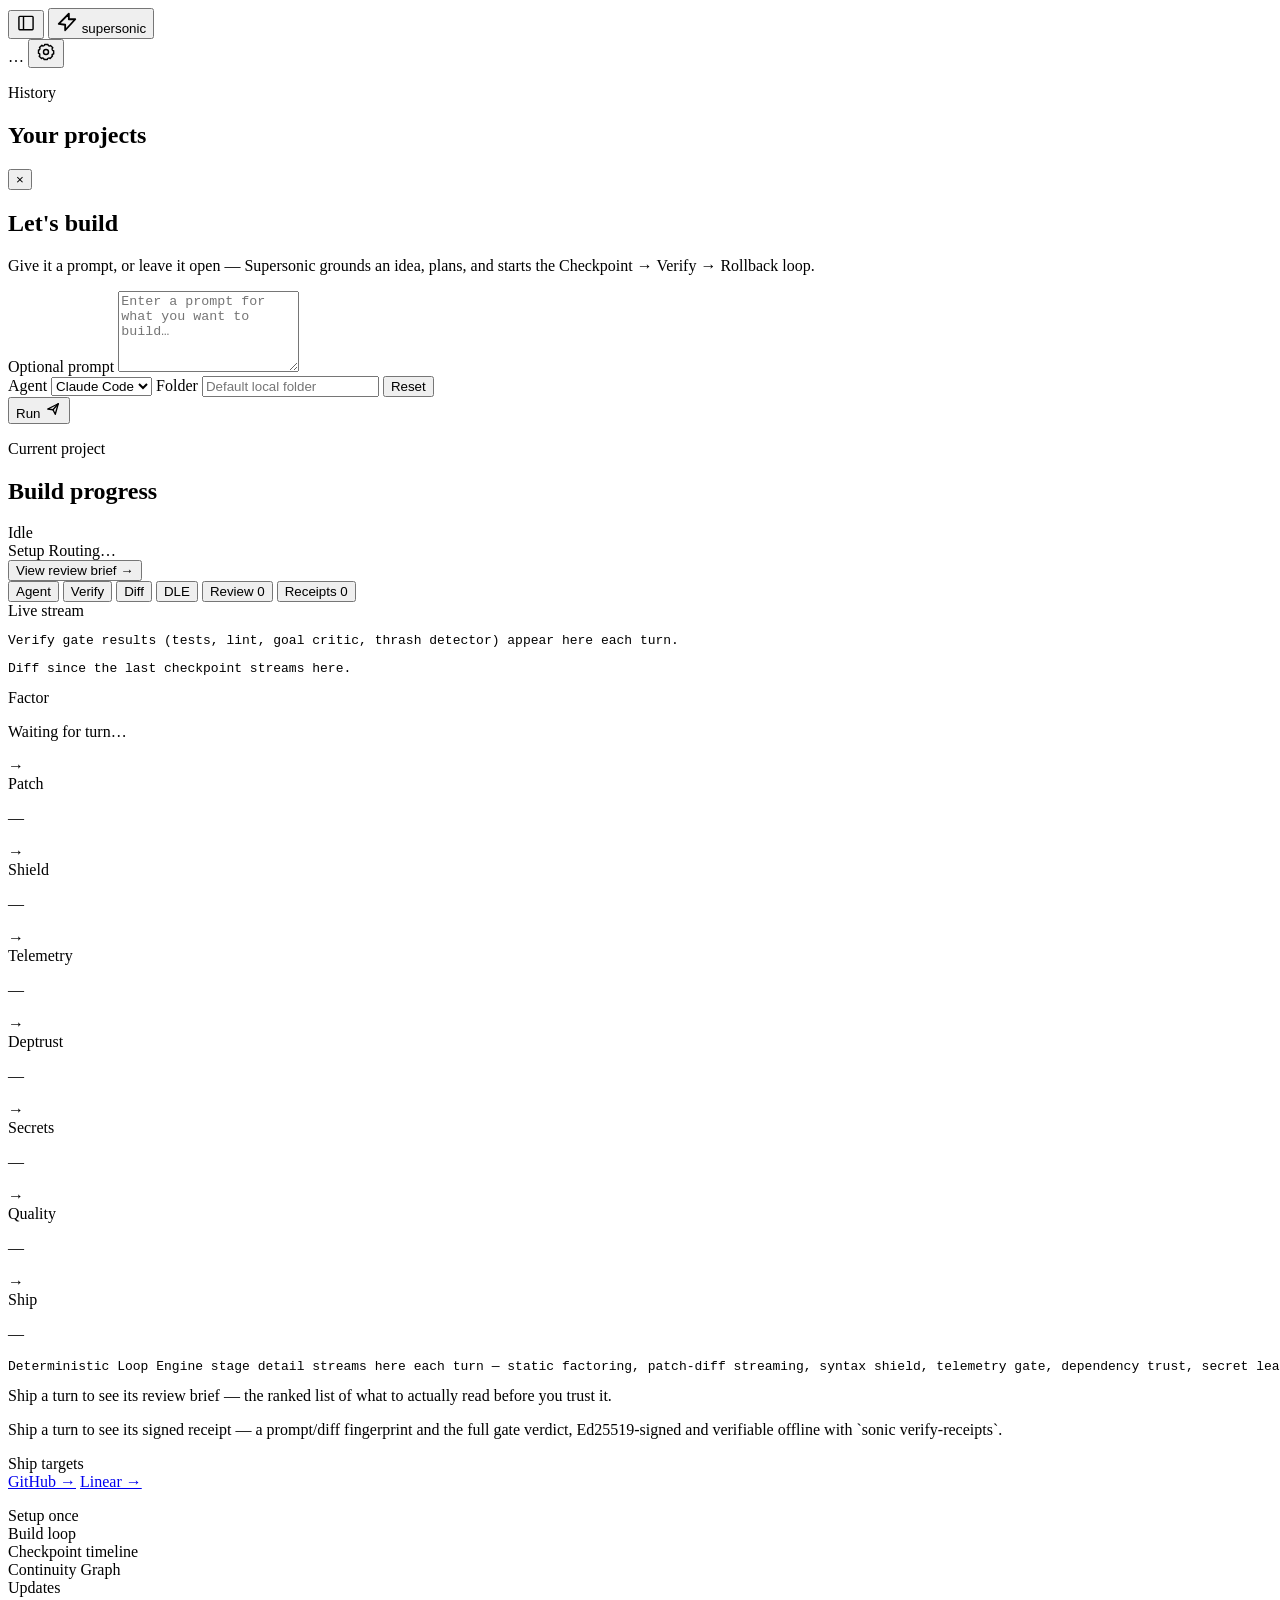
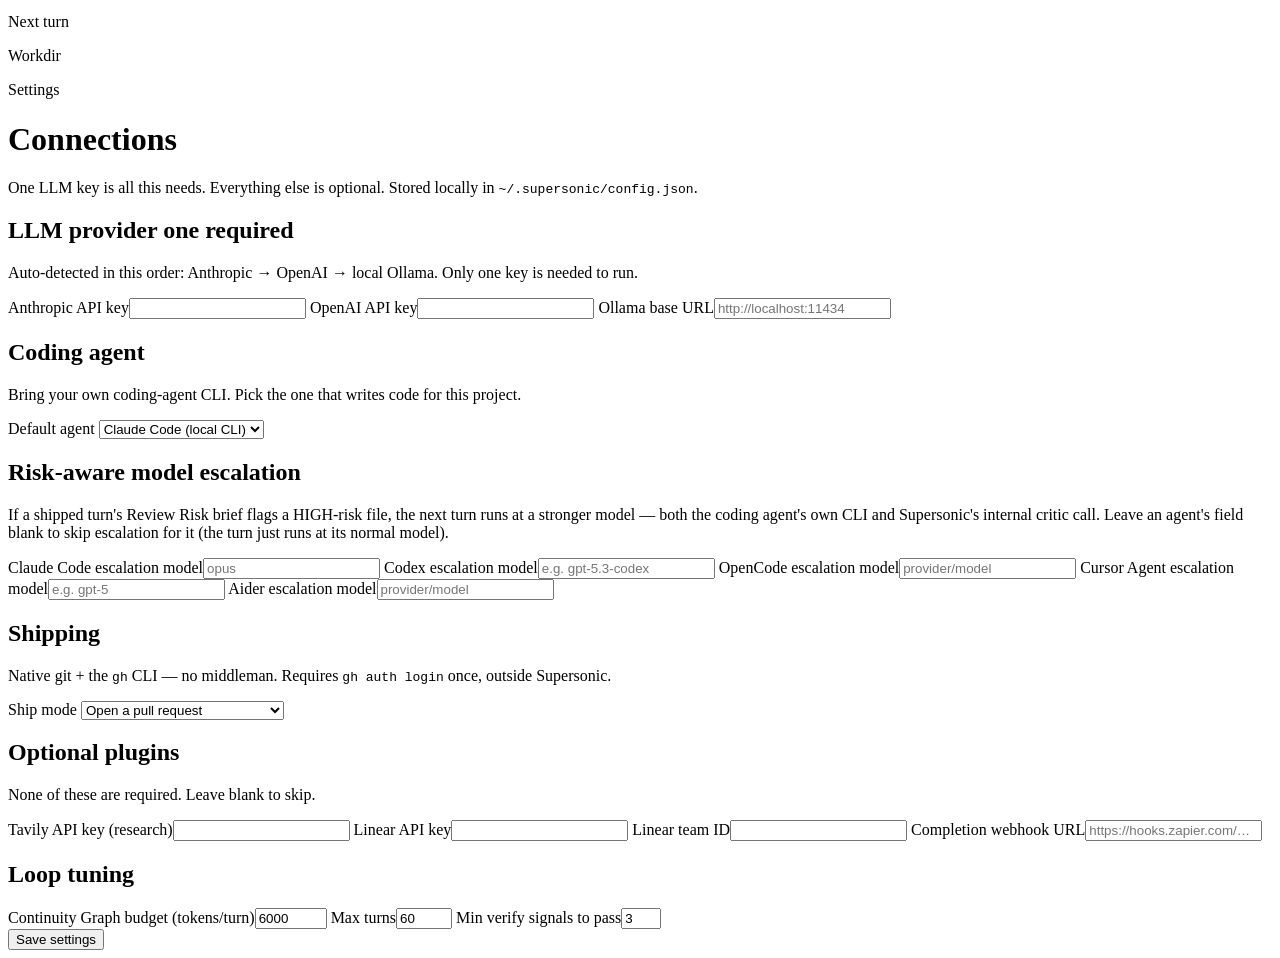
==== commit b0d553e0: "loop: add Risk-Aware Model Escalation; fix diff_since() blindness to new files Risk-Aware Model Esca" ====
--- a/app/dashboard.html
+++ b/app/dashboard.html
@@ -320,6 +320,18 @@
         </section>
 
         <section class="sn-keys-card">
+          <h2>Risk-aware model escalation</h2>
+          <p class="sn-keys-desc">If a shipped turn's Review Risk brief flags a HIGH-risk file, the next turn runs at a stronger model — both the coding agent's own CLI and Supersonic's internal critic call. Leave an agent's field blank to skip escalation for it (the turn just runs at its normal model).</p>
+          <div class="sn-keys-grid">
+            <label class="sn-key-field"><span>Claude Code escalation model</span><input name="escalation_model_claude" type="text" placeholder="opus" /></label>
+            <label class="sn-key-field"><span>Codex escalation model</span><input name="escalation_model_codex" type="text" placeholder="e.g. gpt-5.3-codex" /></label>
+            <label class="sn-key-field"><span>OpenCode escalation model</span><input name="escalation_model_opencode" type="text" placeholder="provider/model" /></label>
+            <label class="sn-key-field"><span>Cursor Agent escalation model</span><input name="escalation_model_cursor" type="text" placeholder="e.g. gpt-5" /></label>
+            <label class="sn-key-field"><span>Aider escalation model</span><input name="escalation_model_aider" type="text" placeholder="provider/model" /></label>
+          </div>
+        </section>
+
+        <section class="sn-keys-card">
           <h2>Shipping</h2>
           <p class="sn-keys-desc">Native git + the <code>gh</code> CLI — no middleman. Requires <code>gh auth login</code> once, outside Supersonic.</p>
           <div class="sn-keys-grid">
@@ -360,7 +372,7 @@
     </main>
   </div>
 
-  <script src="/assets/js/dashboard.js?v=3"></script>
+  <script src="/assets/js/dashboard.js?v=4"></script>
   <script src="/assets/js/dashboard-shell.js?v=1"></script>
 </body>
 </html>
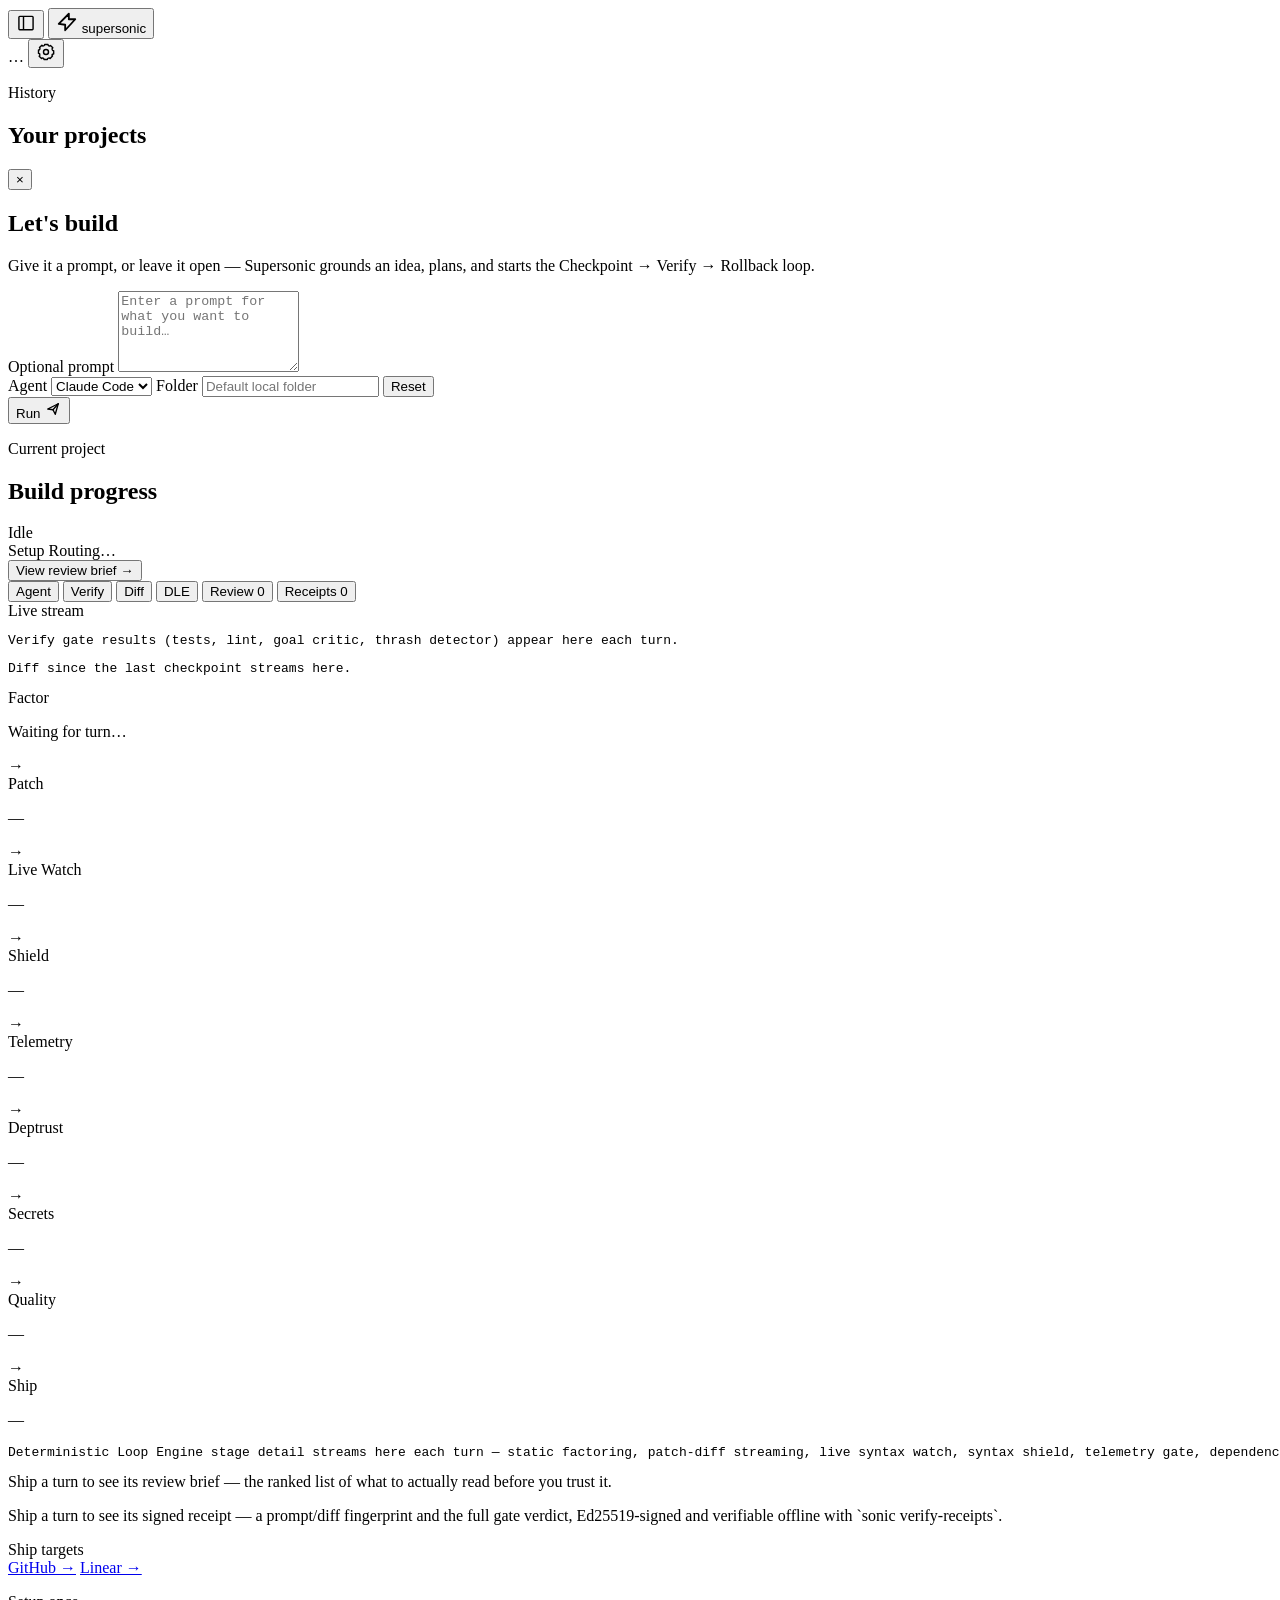
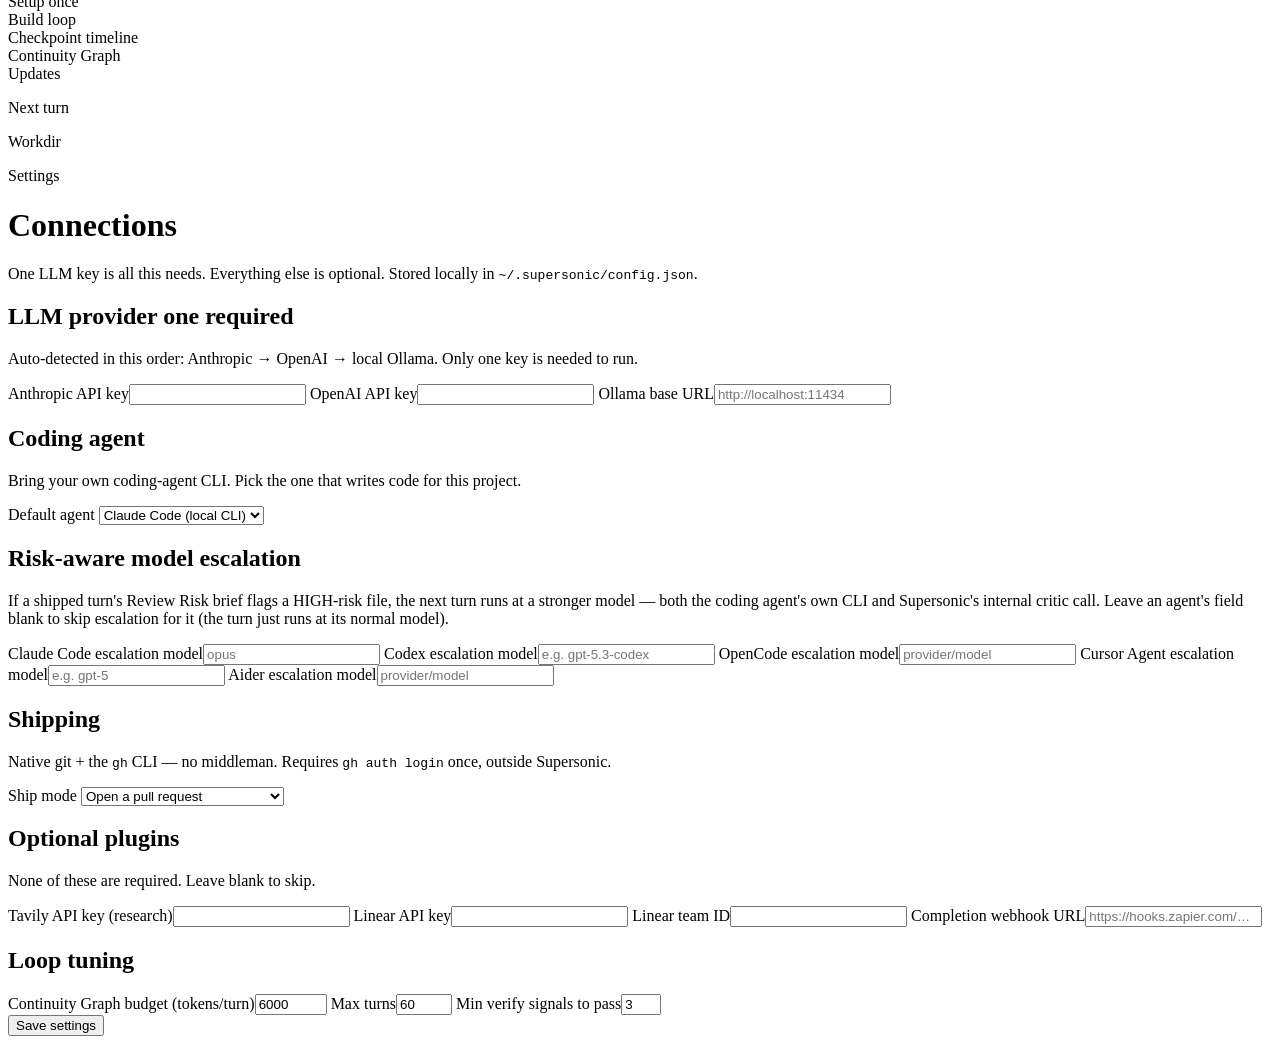
==== commit 39701a3c: "reliability mesh: PTY-native execution, Live Syntax Watch, Self-Evolving Rules Engine, Multi-Reposit" ====
--- a/app/dashboard.html
+++ b/app/dashboard.html
@@ -158,11 +158,16 @@
                 <div id="pane-dle" class="sn-mpane hidden" role="tabpanel">
                   <!--
                     Deterministic Loop Engine (DLE) pipeline — replaces the deleted Agent Racing panel.
-                    Each turn runs 8 stages before/around the agent write: Factor → Patch → Shield →
-                    Telemetry → Deptrust → Secrets → Quality → Ship. Stage nodes below are driven by `dle_stage` events on the run's
-                    SSE stream (see the event-shape comment above `updateDleStage` in dashboard.js);
-                    the "ship" node also lights up from the existing `checkpoint` event so it works
-                    even before the backend emits a dedicated ship-stage event.
+                    Each turn runs 9 stages before/around the agent write: Factor → Patch → Live Watch →
+                    Shield → Telemetry → Deptrust → Secrets → Quality → Ship. "Live Watch" is a
+                    concurrent filesystem watcher that re-parses a touched .py file within a fraction
+                    of a second of it being saved WHILE the agent is still running (see
+                    supersonic/verify/live_syntax_watch.py) — observability only, it surfaces a
+                    broken file early, it does not interrupt the agent process. Stage nodes below are
+                    driven by `dle_stage` events on the run's SSE stream (see the event-shape comment
+                    above `updateDleStage` in dashboard.js); the "ship" node also lights up from the
+                    existing `checkpoint` event so it works even before the backend emits a dedicated
+                    ship-stage event.
                   -->
                   <div id="dle-panel" class="sn-dle-panel">
                     <div id="dle-track" class="sn-dle-track">
@@ -176,6 +181,11 @@
                         <p class="sn-dle-stage-detail">—</p>
                       </div>
                       <span class="sn-dle-arrow">→</span>
+                      <div class="sn-dle-stage" data-stage="livewatch">
+                        <div class="sn-dle-stage-head"><span class="sn-dle-stage-dot"></span><span class="sn-dle-stage-label">Live Watch</span></div>
+                        <p class="sn-dle-stage-detail">—</p>
+                      </div>
+                      <span class="sn-dle-arrow">→</span>
                       <div class="sn-dle-stage" data-stage="shield">
                         <div class="sn-dle-stage-head"><span class="sn-dle-stage-dot"></span><span class="sn-dle-stage-label">Shield</span></div>
                         <p class="sn-dle-stage-detail">—</p>
@@ -206,7 +216,7 @@
                         <p class="sn-dle-stage-detail">—</p>
                       </div>
                     </div>
-                    <pre id="dle-log" class="sn-agent-log sn-pane-placeholder">Deterministic Loop Engine stage detail streams here each turn — static factoring, patch-diff streaming, syntax shield, telemetry gate, dependency trust, secret leak gate, test quality (mutation testing), and ship.</pre>
+                    <pre id="dle-log" class="sn-agent-log sn-pane-placeholder">Deterministic Loop Engine stage detail streams here each turn — static factoring, patch-diff streaming, live syntax watch, syntax shield, telemetry gate, dependency trust, secret leak gate, test quality (mutation testing), and ship.</pre>
                   </div>
                 </div>
                 <div id="pane-review" class="sn-mpane hidden" role="tabpanel">
@@ -372,7 +382,7 @@
     </main>
   </div>
 
-  <script src="/assets/js/dashboard.js?v=4"></script>
+  <script src="/assets/js/dashboard.js?v=5"></script>
   <script src="/assets/js/dashboard-shell.js?v=1"></script>
 </body>
 </html>
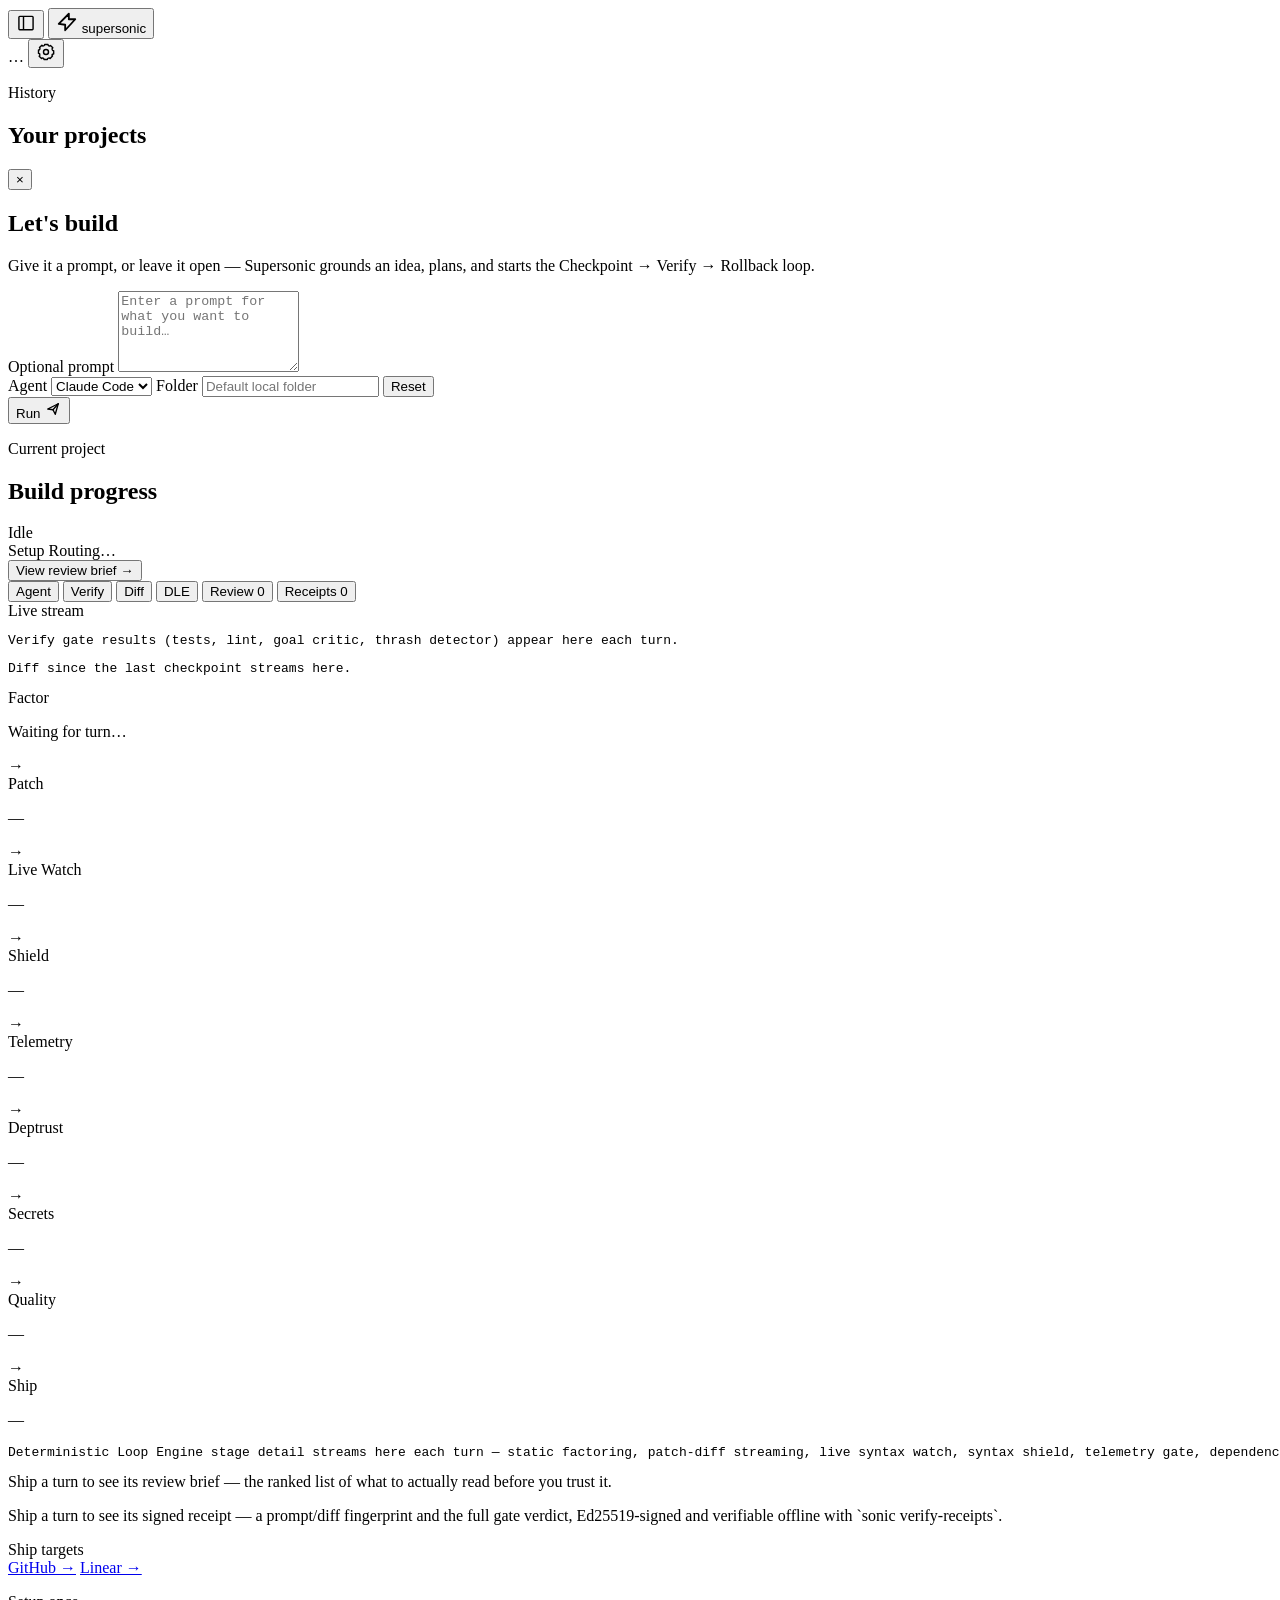
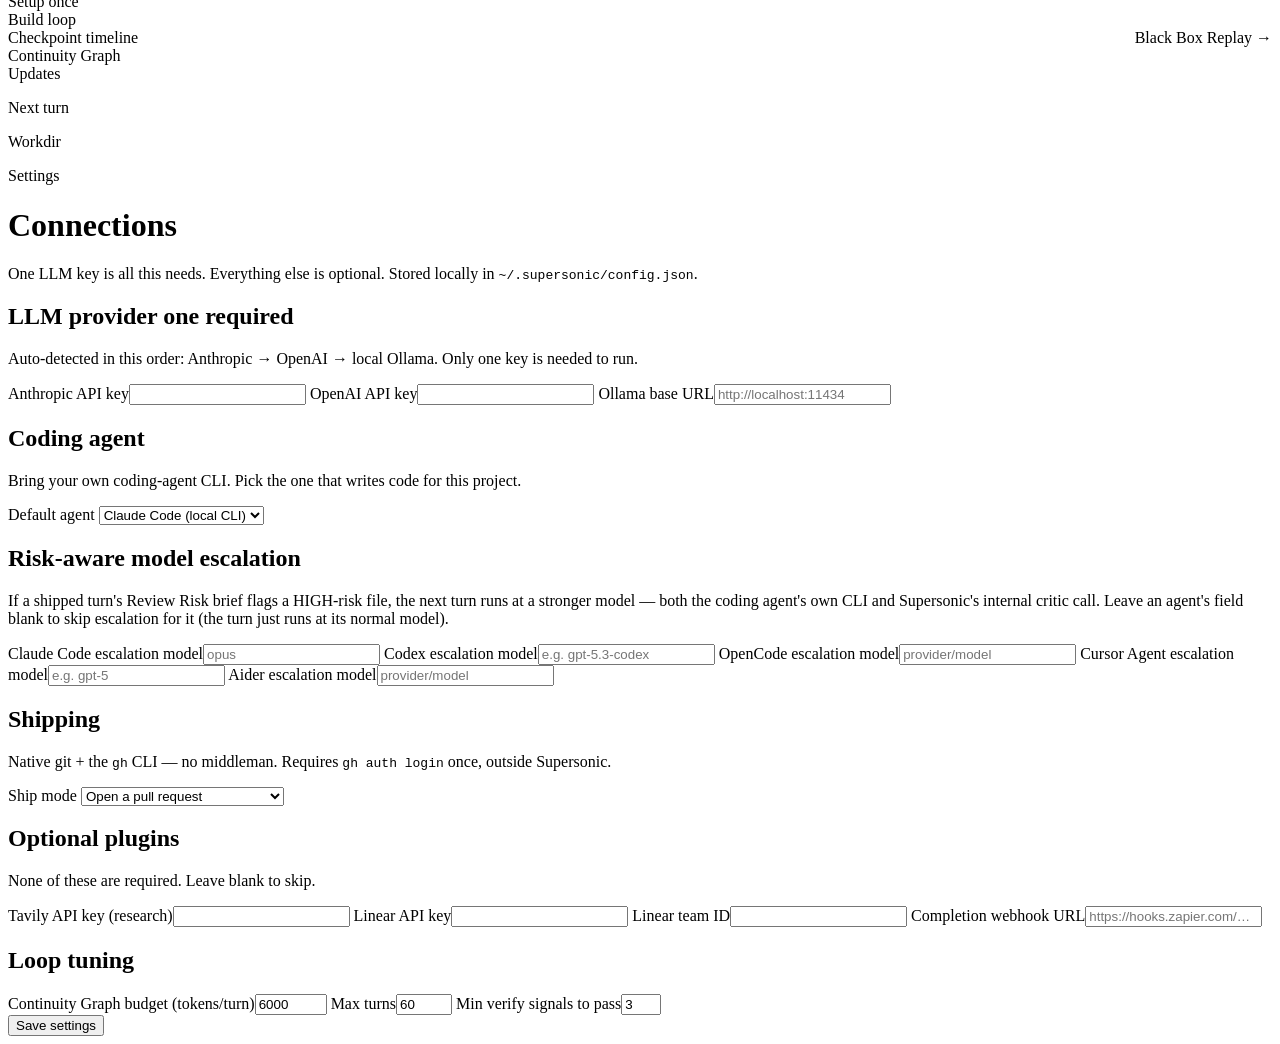
==== commit 0d58c43f: "Black Box Replay: self-contained, self-verifying HTML timeline of a build The genuine swing this rou" ====
--- a/app/dashboard.html
+++ b/app/dashboard.html
@@ -265,7 +265,19 @@
               </div>
 
               <div id="checkpoint-panel" class="sn-checkpoint-panel hidden">
-                <div class="sn-panel-title">Checkpoint timeline</div>
+                <div class="sn-panel-title">
+                  Checkpoint timeline
+                  <!--
+                    Black Box Replay (loop/replay.py) — a self-contained HTML
+                    timeline of the whole build: every turn's diff, Verify gate
+                    breakdown, Signed Turn Receipt (with a client-side hash
+                    recompute where it's honestly reconstructable), and any
+                    rules the Rules Engine learned. Opens in a new tab, works
+                    fully offline once loaded. Href is set once a run starts —
+                    see openStream() in dashboard.js.
+                  -->
+                  <a id="replay-link" class="sn-text-btn" target="_blank" rel="noopener" style="float:right">Black Box Replay →</a>
+                </div>
                 <div id="checkpoint-track" class="sn-checkpoint-track"></div>
               </div>
 
@@ -382,7 +394,7 @@
     </main>
   </div>
 
-  <script src="/assets/js/dashboard.js?v=5"></script>
+  <script src="/assets/js/dashboard.js?v=6"></script>
   <script src="/assets/js/dashboard-shell.js?v=1"></script>
 </body>
 </html>
